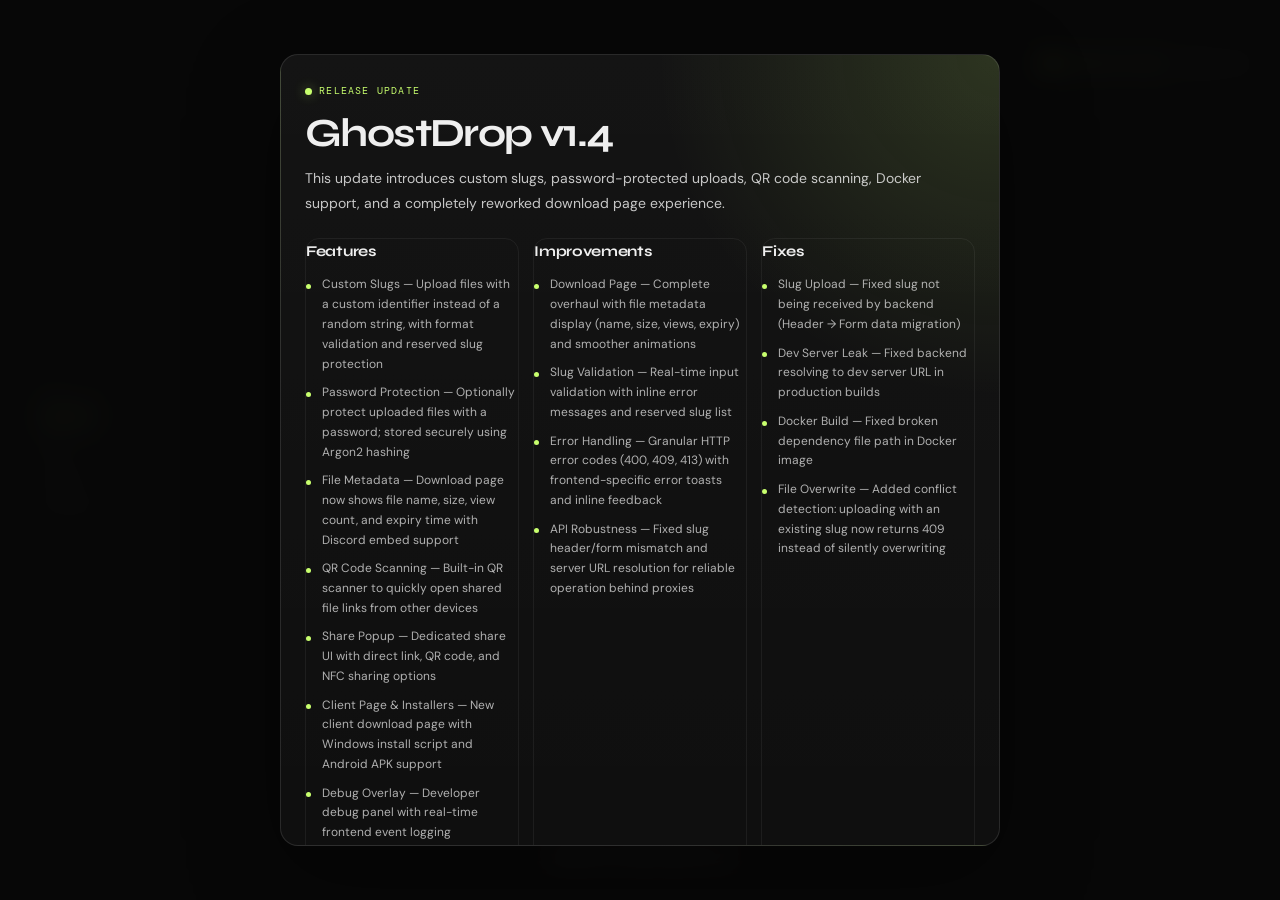
==== public/index.html @ 62d6080c "Refine upload duration controls" ====
<!DOCTYPE html>
<html lang="en">
<head>
<meta charset="UTF-8">
<meta name="viewport" content="width=device-width, initial-scale=1.0">
<title>GhostDrop</title>
<link href="https://fonts.googleapis.com/css2?family=Syne:wght@400;600;700;800&family=DM+Mono:wght@300;400;500&family=DM+Sans:opsz,wght@9..40,300;9..40,400;9..40,500&display=swap" rel="stylesheet">
<link rel="stylesheet" href="https://cdnjs.cloudflare.com/ajax/libs/font-awesome/6.5.2/css/all.min.css">
<link rel="stylesheet" href="styles.css">
<script>
window.GHOSTDROP_DEBUG_UI = window.GHOSTDROP_DEBUG_UI ?? (
  window.location.search.includes('debug=true')
  || window.localStorage?.getItem('ghostdrop:debug-ui') === 'true'
);
</script>
<script src="debug.js"></script>
<style>
body.modal-open {
  overflow: hidden;
}

.release-popup {
  position: fixed;
  inset: 0;
  z-index: 1200;
  display: none;
  align-items: center;
  justify-content: center;
  padding: 1rem;
  background: rgba(8, 8, 8, 0.82);
  backdrop-filter: blur(14px);
}

.release-popup.is-visible {
  display: flex;
}

.release-popup__card {
  width: min(100%, 720px);
  max-height: min(88vh, 900px);
  overflow-y: auto;
  border: 1px solid var(--border2);
  border-radius: 18px;
  background:
    radial-gradient(circle at top right, rgba(200,255,110,0.14), transparent 32%),
    linear-gradient(180deg, rgba(255,255,255,0.04), rgba(255,255,255,0.02)),
    #0a0a0a;
  box-shadow: 0 28px 90px rgba(0, 0, 0, 0.45);
}

.release-popup__content {
  padding: 1.5rem;
}

.release-popup__eyebrow {
  display: inline-flex;
  align-items: center;
  gap: 0.45rem;
  margin-bottom: 0.9rem;
  color: var(--green);
  font-family: var(--mono);
  font-size: 10px;
  letter-spacing: 1.2px;
  text-transform: uppercase;
}

.release-popup__eyebrow::before {
  content: '';
  width: 7px;
  height: 7px;
  border-radius: 999px;
  background: var(--green);
  box-shadow: 0 0 12px rgba(200,255,110,0.45);
}

.release-popup h2 {
  margin-bottom: 0.85rem;
  color: var(--text);
  font-family: var(--display);
  font-size: clamp(1.8rem, 4vw, 2.5rem);
  line-height: 0.95;
  letter-spacing: -0.04em;
}

.release-popup__lead {
  margin-bottom: 1.35rem;
  color: rgba(239,239,239,0.82);
  font-size: 14px;
  line-height: 1.8;
}

.release-popup__grid {
  display: grid;
  gap: 0.9rem;
  grid-template-columns: repeat(3, minmax(0, 1fr));
}

.release-popup__section {
  border: 1px solid var(--border);
  border-radius: 14px;
}

/* Password Popup Modal */
.password-popup {
  position: fixed;
  inset: 0;
  z-index: 1300;
  display: none;
  align-items: center;
  justify-content: center;
  padding: 1rem;
  background: rgba(8, 8, 8, 0.85);
  backdrop-filter: blur(14px);
}

.password-popup.is-visible {
  display: flex;
}

.password-popup__card {
  width: min(100%, 420px);
  border: 1px solid var(--border2);
  border-radius: 18px;
  background:
    radial-gradient(circle at top right, rgba(200,255,110,0.14), transparent 32%),
    linear-gradient(180deg, rgba(255,255,255,0.04), rgba(255,255,255,0.02)),
    #0a0a0a;
  box-shadow: 0 28px 90px rgba(0, 0, 0, 0.45);
  padding: 2rem;
}

.password-popup__title {
  margin-bottom: 1.2rem;
  color: var(--text);
  font-family: var(--display);
  font-size: 1.5rem;
  line-height: 1.2;
  letter-spacing: -0.02em;
}

.password-popup__description {
  margin-bottom: 1.5rem;
  color: rgba(239,239,239,0.72);
  font-size: 14px;
  line-height: 1.6;
}

.password-popup__input {
  width: 100%;
  padding: 0.75rem 1rem;
  margin-bottom: 1.2rem;
  border: 1px solid var(--border);
  border-radius: 8px;
  background: rgba(255,255,255,0.06);
  color: var(--text);
  font-size: 14px;
  font-family: inherit;
  transition: all 0.2s ease;
}

.password-popup__input:focus {
  outline: none;
  border-color: var(--green);
  background: rgba(255,255,255,0.08);
  box-shadow: 0 0 16px rgba(200,255,110,0.1);
}

.password-popup__actions {
  display: flex;
  gap: 0.75rem;
  justify-content: flex-end;
}

.password-popup__btn {
  padding: 0.6rem 1.2rem;
  border: 1px solid var(--border);
  border-radius: 8px;
  background: rgba(200,255,110,0.1);
  color: var(--text);
  font-size: 14px;
  font-weight: 500;
  cursor: pointer;
  transition: all 0.2s ease;
}

.password-popup__btn:hover {
  background: rgba(200,255,110,0.15);
  border-color: var(--green);
}

.password-popup__btn.primary {
  background: var(--green);
  color: #0a0a0a;
  border-color: var(--green);
}

.password-popup__btn.primary:hover {
  background: rgba(200,255,110,0.9);
}

.release-popup__section h3 {
  margin-bottom: 0.75rem;
  color: var(--text);
  font-family: var(--display);
  font-size: 15px;
  letter-spacing: -0.02em;
}

.release-popup__section ul {
  margin: 0;
  padding: 0;
  list-style: none;
}

.release-popup__section li {
  position: relative;
  padding-left: 1rem;
  color: rgba(239,239,239,0.72);
  font-size: 12px;
  line-height: 1.65;
}

.release-popup__section li + li {
  margin-top: 0.55rem;
}

.release-popup__section li::before {
  content: '';
  position: absolute;
  left: 0;
  top: 0.55rem;
  width: 5px;
  height: 5px;
  border-radius: 999px;
  background: var(--green);
}

.release-popup__footer {
  display: flex;
  align-items: center;
  justify-content: space-between;
  gap: 1rem;
  margin-top: 1.25rem;
  padding-top: 1rem;
  border-top: 1px solid var(--border);
}

.release-popup__note {
  color: var(--muted);
  font-family: var(--mono);
  font-size: 11px;
  line-height: 1.6;
}

.release-popup__button {
  border: none;
  border-radius: 999px;
  padding: 0.9rem 1.3rem;
  background: var(--green);
  color: #080808;
  font-family: var(--display);
  font-size: 13px;
  font-weight: 700;
  cursor: pointer;
  white-space: nowrap;
}

.release-popup__button:hover {
  opacity: 0.9;
}

@media (max-width: 760px) {
  .release-popup {
    padding: 0.85rem;
    align-items: flex-end;
  }

  .release-popup__content {
    padding: 1.1rem;
  }

  .release-popup__grid {
    grid-template-columns: 1fr;
  }

  .release-popup__footer {
    flex-direction: column;
    align-items: stretch;
  }

  .release-popup__button {
    width: 100%;
  }
}
</style>
</head>
<body>

<div class="release-popup" id="releasePopup" role="dialog" aria-modal="true" aria-labelledby="releasePopupTitle" aria-describedby="releasePopupDescription">
  <div class="release-popup__card">
    <div class="release-popup__content">
      <span class="release-popup__eyebrow">Release update</span>
      <h2 id="releasePopupTitle">GhostDrop v1.4</h2>
      <p class="release-popup__lead" id="releasePopupDescription">This update introduces custom slugs, password-protected uploads, QR code scanning, Docker support, and a completely reworked download page experience.</p>

      <div class="release-popup__grid">
        <section class="release-popup__section" aria-labelledby="releaseFeatures">
          <h3 id="releaseFeatures">Features</h3>
          <ul>
            <li>Custom Slugs — Upload files with a custom identifier instead of a random string, with format validation and reserved slug protection</li>
            <li>Password Protection — Optionally protect uploaded files with a password; stored securely using Argon2 hashing</li>
            <li>File Metadata — Download page now shows file name, size, view count, and expiry time with Discord embed support</li>
            <li>QR Code Scanning — Built-in QR scanner to quickly open shared file links from other devices</li>
            <li>Share Popup — Dedicated share UI with direct link, QR code, and NFC sharing options</li>
            <li>Client Page & Installers — New client download page with Windows install script and Android APK support</li>
            <li>Debug Overlay — Developer debug panel with real-time frontend event logging</li>
            <li>Docker Support — Official Dockerfile for easy self-hosted deployment</li>
          </ul>
        </section>

        <section class="release-popup__section" aria-labelledby="releaseImprovements">
          <h3 id="releaseImprovements">Improvements</h3>
          <ul>
            <li>Download Page — Complete overhaul with file metadata display (name, size, views, expiry) and smoother animations</li>
            <li>Slug Validation — Real-time input validation with inline error messages and reserved slug list</li>
            <li>Error Handling — Granular HTTP error codes (400, 409, 413) with frontend-specific error toasts and inline feedback</li>
            <li>API Robustness — Fixed slug header/form mismatch and server URL resolution for reliable operation behind proxies</li>
          </ul>
        </section>

        <section class="release-popup__section" aria-labelledby="releaseFixes">
          <h3 id="releaseFixes">Fixes</h3>
          <ul>
            <li>Slug Upload — Fixed slug not being received by backend (Header → Form data migration)</li>
            <li>Dev Server Leak — Fixed backend resolving to dev server URL in production builds</li>
            <li>Docker Build — Fixed broken dependency file path in Docker image</li>
            <li>File Overwrite — Added conflict detection: uploading with an existing slug now returns 409 instead of silently overwriting</li>
          </ul>
        </section>
      </div>

      <div class="release-popup__footer">
        <p class="release-popup__note">Note: all mobile apps would be automatically updated</p>
        <button type="button" class="release-popup__button" id="releasePopupDismiss">Okay</button>
      </div>
    </div>
  </div>
</div>

<!-- Password Popup Modal -->
<div class="password-popup" id="passwordPopup" role="dialog" aria-modal="true" aria-labelledby="passwordPopupTitle">
  <div class="password-popup__card">
    <h2 class="password-popup__title" id="passwordPopupTitle">File Password</h2>
    <p class="password-popup__description">This file is password protected. Enter the password to download.</p>
    <input type="password" id="passwordPopupInput" class="password-popup__input" placeholder="enter password">
    <div class="password-popup__actions">
      <button type="button" class="password-popup__btn" id="passwordPopupSkip">Skip</button>
      <button type="button" class="password-popup__btn primary" id="passwordPopupSubmit">Submit</button>
    </div>
  </div>
</div>

<div class="top-links">
  <a class="top-link mobile-link" href="https://github.com/SaaranshDx/GhostDrop/releases/download/Release/app-release.apk" download>
    <i class="fa-brands fa-android" aria-hidden="true"></i>
    download mobile
  </a>
  <a class="top-link gh-link" href="https://github.com/SaaranshDx/GhostDrop.git" target="_blank" rel="noopener">
    <svg viewBox="0 0 24 24" fill="currentColor" aria-hidden="true"><path d="M12 2C6.477 2 2 6.484 2 12.017c0 4.425 2.865 8.18 6.839 9.504.5.092.682-.217.682-.483 0-.237-.008-.868-.013-1.703-2.782.605-3.369-1.343-3.369-1.343-.454-1.158-1.11-1.466-1.11-1.466-.908-.62.069-.608.069-.608 1.003.07 1.531 1.032 1.531 1.032.892 1.53 2.341 1.088 2.91.832.092-.647.35-1.088.636-1.338-2.22-.253-4.555-1.113-4.555-4.951 0-1.093.39-1.988 1.029-2.688-.103-.253-.446-1.272.098-2.65 0 0 .84-.27 2.75 1.026A9.564 9.564 0 0112 6.844c.85.004 1.705.115 2.504.337 1.909-1.296 2.747-1.027 2.747-1.027.546 1.379.202 2.398.1 2.651.64.7 1.028 1.595 1.028 2.688 0 3.848-2.339 4.695-4.566 4.943.359.309.678.92.678 1.855 0 1.338-.012 2.419-.012 2.747 0 .268.18.58.688.482A10.019 10.019 0 0022 12.017C22 6.484 17.522 2 12 2z"/></svg>
    github
  </a>
</div>

<nav class="sidebar">
  <button type="button" class="sidebar-drag-handle" id="sidebarDragHandle" aria-label="Drag navigation">::</button>
  <span class="sidebar-indicator" id="sidebarIndicator" aria-hidden="true"></span>
  <a onclick="showPage('main')" class="active" id="snav-main">upload</a>
 <!-- <a onclick="showPage('scan')" id="snav-scan">scan</a> -->
  <a onclick="showPage('api')" id="snav-api">api</a>
  <a onclick="showPage('tos')" id="snav-tos">terms</a>
  <a onclick="showPage('privacy')" id="snav-privacy">privacy</a>
</nav>

<!-- MAIN -->
<div class="page active" id="page-main">
  <div class="main-wrap">
    <div class="main-inner">
      <div class="wordmark">Ghost<em>Drop</em></div>
      <div class="drop-zone" id="dropZone">
        <input type="file" id="fileInput" onchange="onFileSelect()">
        <span class="drop-arrow">
          <svg width="28" height="28" viewBox="0 0 28 28" fill="none">
            <path d="M14 4v14M8 12l6 6 6-6" stroke="#3a3a3a" stroke-width="1.5" stroke-linecap="round" stroke-linejoin="round"/>
            <path d="M5 22h18" stroke="#3a3a3a" stroke-width="1.5" stroke-linecap="round"/>
          </svg>
        </span>
        <p class="drop-label">drop a file or click to browse</p>
        <p class="drop-sub" id="dropExpiryHint">max 100MB  &middot; expires in 6 hours</p>
      </div>
      <div class="file-pill" id="filePill"></div>
      <div class="upload-slug">
        <label class="upload-slug-label" for="uploadSlugInput">Custom slug (optional) </label>
        <input type="text" id="uploadSlugInput" placeholder="custom identifier for this file">
        <span class="slug-error" id="slugError"></span>
      </div>
      <div class="upload-static">
        <label class="upload-static-toggle" for="uploadStaticInput">
          <input type="checkbox" id="uploadStaticInput">
          <span class="upload-static-switch" aria-hidden="true"></span>
        </label>
        <label class="upload-static-label" for="uploadStaticInput">static link</label>
        <div class="upload-duration">
          <div class="upload-duration-controls">
            <input type="range" id="uploadDurationInput" min="1" max="12" value="6">
            <select id="uploadDurationUnit" aria-label="Expiry unit">
              <option value="hours">hours</option>
              <option value="days">days</option>
              <option value="weeks">weeks</option>
            </select>
          </div>
          <div class="upload-duration-limit" id="uploadDurationLimit">up to 12 hours</div>
        </div>
      </div>
      <button type="button" class="upload-btn" id="uploadBtn" disabled>upload</button>
      <div class="utility-actions">
        <button type="button" class="utility-btn" id="nfcReceiveBtn" hidden>receive via nfc</button>
      </div>

      <div class="result" id="resultCard">
        <div class="result-top">uploaded</div>
        <div class="result-rows">
          <div>
            <div class="r-label">link</div>
            <div class="r-val"><a id="res-url" class="r-link" style="font-size:11px;" target="_blank" rel="noopener"></a><button type="button" class="copy-btn" data-copy-link="true">copy</button><button type="button" class="copy-btn" id="shareBtn" disabled>share</button><button type="button" class="copy-btn" id="nfcShareBtn" hidden disabled>nfc</button><button type="button" class="copy-btn" id="passwordBtn" disabled>password</button></div>
          </div>
          <div id="staticRow" style="display:none;">
            <div class="r-label">static link</div>
            <div class="r-val"><a id="static-url" class="r-link" style="font-size:11px;" target="_blank" rel="noopener"></a><button type="button" class="copy-btn" id="staticCopyBtn">copy</button></div>
          </div>
          <div>
            <div class="r-label">expires</div>
            <div class="expiry-track"><div class="expiry-fill" id="expiryFill"></div></div>
            <div class="expiry-time" id="expiryTime">6h 0m</div>
          </div>
        </div>
      </div>
    </div>
  </div>
</div>

<!-- API -->
<div class="page" id="page-api">
  <div class="api-wrap" id="api-wrap" >
    <span class="page-eyebrow">developer</span>
    <h2>API Reference</h2>
    <span class="api-base">Base URL: <code>https://link.ghostdrop.qzz.io</code> &nbsp;·&nbsp; No auth &nbsp;·&nbsp; CORS open</span>

    <div class="ep">
      <div class="ep-head" onclick="toggleEp(this)">
        <span class="method get">GET</span>
        <span class="ep-path">/health/</span>
        <span class="ep-hint">health check</span>
        <span class="chev">▶</span>
      </div>
      <div class="ep-body">
        <p>Returns the server information about the server such as the amount of files present the uptime the ram and cpu usage</p>
        <div class="code-blk">
          <button class="ccopy" onclick="cc(this)">copy</button><span class="cm">// 200 OK</span>
{ <span class="k">"files_stored"</span>: <span class="n">1</span>, <span class="k">"cpu_usage"</span>: <span class="s">"6.9%"</span>, <span class="k">"memory_usage"</span>: <span class="s">"63.9%"</span>, <span class="k">"uptime"</span>: <span class="s">"31.02 seconds"</span> }
        </div>
      </div>
    </div>

    <div class="ep">
      <div class="ep-head" onclick="toggleEp(this)">
        <span class="method post">POST</span>
        <span class="ep-path">/upload/</span>
        <span class="ep-hint">upload a file</span>
        <span class="chev">▶</span>
      </div>
      <div class="ep-body">
        <p>Accepts <code>multipart/form-data</code> with a single <code>file</code> field. Returns a short file ID (either a 6-character random string or your custom slug) and expiry metadata.</p>
        <p><strong>Warning:</strong> API file uploads are limited to <strong>~4.5 MB</strong>. Larger files will be rejected.</p>
        <table class="ptbl">
          <thead><tr><th>field</th><th>type</th><th>required</th><th>description</th></tr></thead>
          <tbody>
            <tr><td>file</td><td>file</td><td style="color:var(--green)">yes</td><td>the file to upload</td></tr>
            <tr><td>slug</td><td>form</td><td>no</td><td>custom identifier (2+ chars, only letters/numbers/hyphens/underscores). Must not be a reserved slug (see below).</td></tr>
            <tr><td>password</td><td>form</td><td>no</td><td>optional file password for protected downloads</td></tr>
            <tr><td>duration</td><td>form</td><td>no</td><td>retention length from 1 to 12 hours, 1 to 6 days, or 1 to 3 weeks (defaults to 6 hours)</td></tr>
            <tr><td>duration_unit</td><td>form</td><td>no</td><td><code>hours</code>, <code>days</code>, or <code>weeks</code></td></tr>
          </tbody>
        </table>
        <p><strong>Reserved slugs</strong> — these cannot be used: <code>upload</code>, <code>download</code>, <code>delete</code>, <code>health</code>, <code>files</code>, <code>metadata</code>, <code>api</code>, <code>admin</code>, <code>static</code>, <code>assets</code>, <code>public</code>, <code>docs</code>, <code>openapi</code>, <code>redoc</code>, <code>www</code>, <code>root</code>, <code>system</code>, <code>config</code>, <code>help</code>, <code>status</code></p>
        <div class="code-blk"><button class="ccopy" onclick="cc(this)">copy</button>curl -X POST <span class="s">"https://link.ghostdrop.qzz.io/upload/"</span> \
  -F <span class="s">"file=@example.txt"</span> \
  -F <span class="s">"slug=my-file"</span> \
  -F <span class="s">"password=my-secret"</span> \
  -F <span class="s">"duration=3"</span> \
  -F <span class="s">"duration_unit=days"</span></div>
        <div class="code-blk"><button class="ccopy" onclick="cc(this)">copy</button><span class="cm">// 200 OK</span>
{
  <span class="k">"id"</span>: <span class="s">"my-file"</span>,
  <span class="k">"original_name"</span>: <span class="s">"example.txt"</span>,
  <span class="k">"expires_in_hours"</span>: 72,
  <span class="k">"duration"</span>: 3,
  <span class="k">"duration_unit"</span>: <span class="s">"days"</span>
}</div>
        <div class="code-blk"><span class="spill s400">400</span> { <span class="k">"detail"</span>: <span class="s">"Slug can only contain letters, numbers, hyphens and underscores"</span> }
<span class="spill s400">400</span> { <span class="k">"detail"</span>: <span class="s">"That slug is reserved and cannot be used"</span> }
<span class="spill s400">400</span> { <span class="k">"detail"</span>: <span class="s">"Slug must be at least 2 characters long"</span> }
<span class="spill s409">409</span> { <span class="k">"detail"</span>: <span class="s">"Slug already in use"</span> }
<span class="spill s413">413</span> { <span class="k">"detail"</span>: <span class="s">"File too large"</span> }</div>
      </div>
    </div>

    <div class="ep">
      <div class="ep-head" onclick="toggleEp(this)">
        <span class="method get">GET</span>
        <span class="ep-path">/files/{file_id}</span>
        <span class="ep-hint">download a file</span>
        <span class="chev">▶</span>
      </div>
      <div class="ep-body">
        <p>Downloads a file by ID (either a custom slug or a short random string). Serves the original filename. If the file is password protected, send the password header or the API returns 401. If expired, deletes and returns 410.</p>
        <table class="ptbl">
          <thead><tr><th>param</th><th>in</th><th>description</th></tr></thead>
          <tbody>
            <tr><td>file_id</td><td>path</td><td>the ID or slug returned from POST /upload/</td></tr>
            <tr><td>password</td><td>header</td><td>required only for protected files</td></tr>
          </tbody>
        </table>
        <div class="code-blk"><button class="ccopy" onclick="cc(this)">copy</button>curl -O -J <span class="s">"https://link.ghostdrop.qzz.io/files/{file_id}"</span> \
  -H <span class="s">"password: my-secret"</span></div>
        <div class="code-blk"><span class="spill s200">200</span> binary file stream
<span class="spill s401">401</span> { <span class="k">"error"</span>: <span class="s">"Unauthorized"</span> }
<span class="spill s404">404</span> { <span class="k">"error"</span>: <span class="s">"File not found"</span> }
<span class="spill s410">410</span> { <span class="k">"error"</span>: <span class="s">"this file is gone"</span> }
<span class="spill s500">500</span> { <span class="k">"error"</span>: <span class="s">"Internal server error"</span> }</div>
      </div>
    </div>

    <div class="ep">
      <div class="ep-head" onclick="toggleEp(this)">
        <span class="method get">GET</span>
        <span class="ep-path">/metadata/{file_id}</span>
        <span class="ep-hint">fetch file metadata</span>
        <span class="chev">▶</span>
      </div>
      <div class="ep-body">
        <p>Fetches metadata for an uploaded file by ID (slug or random string). Returns the original filename, expiry timestamp, current view count, and whether a password is required.</p>
        <table class="ptbl">
          <thead><tr><th>param</th><th>in</th><th>description</th></tr></thead>
          <tbody><tr><td>file_id</td><td>path</td><td>the ID or slug from POST /upload/</td></tr></tbody>
        </table>
        <div class="code-blk"><button class="ccopy" onclick="cc(this)">copy</button>curl <span class="s">"https://link.ghostdrop.qzz.io/metadata/{file_id}"</span></div>
        <div class="code-blk"><button class="ccopy" onclick="cc(this)">copy</button><span class="cm">// 200 OK</span>
{
  <span class="k">"original_name"</span>: <span class="s">"example.txt"</span>,
  <span class="k">"expires_at"</span>: <span class="s">"2026-04-20T18:30:00+00:00"</span>,
  <span class="k">"views"</span>: <span class="n">3</span>,
  <span class="k">"has_password"</span>: <span class="n">true</span>
}</div>
        <div class="code-blk"><span class="spill s404">404</span> { <span class="k">"detail"</span>: <span class="s">"File not found"</span> }
<span class="spill s410">410</span> { <span class="k">"error"</span>: <span class="s">"this file is gone"</span> }</div>
      </div>
    </div>

    <div class="ep">
      <div class="ep-head" onclick="toggleEp(this)">
        <span class="method delete">DELETE</span>
        <span class="ep-path">/delete/{file_id}</span>
        <span class="ep-hint">delete a file</span>
        <span class="chev">▶</span>
      </div>
      <div class="ep-body">
        <p><strong>Self-hosted only.</strong> This endpoint is not available on the public GhostDrop instance. It only works on your own deployment.</p>
        <p>Deletes an uploaded file and its metadata by ID. If the file is password protected, the correct password must be sent as a header.</p>
        <table class="ptbl">
          <thead><tr><th>param</th><th>in</th><th>description</th></tr></thead>
          <tbody>
            <tr><td>file_id</td><td>path</td><td>the ID or slug from POST /upload/</td></tr>
            <tr><td>password</td><td>header</td><td>required only for protected files</td></tr>
          </tbody>
        </table>
        <div class="code-blk"><button class="ccopy" onclick="cc(this)">copy</button>curl -X DELETE <span class="s">"https://your-instance/delete/{file_id}"</span> \
  -H <span class="s">"password: my-secret"</span></div>
        <div class="code-blk"><span class="spill s200">200</span> { <span class="k">"message"</span>: <span class="s">"File deleted"</span> }
<span class="spill s401">401</span> { <span class="k">"detail"</span>: <span class="s">"Unauthorized"</span> }
<span class="spill s404">404</span> { <span class="k">"detail"</span>: <span class="s">"File not found"</span> }
<span class="spill s410">410</span> { <span class="k">"detail"</span>: <span class="s">"this file is gone"</span> }</div>
      </div>
    </div>
  </div>
</div>

<!-- SCAN -->
<div class="page" id="page-scan">
  <div class="scan-wrap">
    <span class="page-eyebrow">camera</span>
    <h2>Scan a GhostDrop QR</h2>
    <p class="scan-lead">Point your camera at a GhostDrop QR code. Only links from <code>link.ghostdrop.qzz.io</code> will open. Anything else is treated as invalid.</p>

    <div class="scan-shell">
      <div class="scan-preview">
        <video id="scanVideo" class="scan-video" playsinline muted></video>
        <div class="scan-frame" aria-hidden="true"></div>
      </div>

      <div class="scan-status" id="scanStatus">Allow camera access or tap start camera to begin scanning.</div>

      <div class="scan-actions">
        <button type="button" class="upload-btn" id="scanStartBtn">start camera</button>
        <button type="button" class="utility-btn" id="scanStopBtn" disabled>stop camera</button>
      </div>
    </div>

    <div class="scan-grid">
    </div>
  </div>
</div>

<!-- CHANGELOG -->
<div class="page" id="page-changelog">
  <div class="changelog-wrap">
    <span class="page-eyebrow">release notes</span>
    <div class="changelog-header">
      <div>
        <h2>Changelog</h2>
        <p class="changelog-subtitle">All notable changes after <code>v1.2</code> are listed here in reverse chronological order.</p>
      </div>
      <span class="changelog-updated">Updated May 22, 2026</span>
    </div>

    <div class="changelog-list">
      <section class="changelog-entry">
        <div class="changelog-entry-head">
          <div>
            <h3>v1.4 — Custom Slugs &amp; Password Protection</h3>
            <p>Custom upload identifiers, password-protected files, Docker support, and a rebuilt download page.</p>
          </div>
          <span class="changelog-stamp"><code>1c7de9e</code> … <code>HEAD</code></span>
        </div>

        <div class="changelog-group">
          <h4>Added</h4>
          <ul>
            <li>Custom slug support — upload with a user-chosen identifier; validated server-side with reserved slug protection.</li>
            <li>Password-protected uploads — optional file passwords hashed with Argon2; prompted on download.</li>
            <li>File metadata on the download page — displays original name, size, view count, and remaining expiry time.</li>
            <li>Discord embed support — shared file links show rich previews with file name, size, and expiry.</li>
\            <li>Share popup UI — dedicated modal with direct link, QR code, and NFC share actions.</li>
            <li>Client download page with Windows installer script (<code>install.ps1</code>) and Android APK support.</li>
            <li>Debug overlay (<code>GHOSTDROP_DEBUG_UI</code>) — developer panel with real-time frontend event logging.</li>
            <li>Dockerfile for self-hosted deployment.</li>
          </ul>
        </div>

        <div class="changelog-group">
          <h4>Changed</h4>
          <ul>
            <li>Download page overhaul — complete redesign showing file metadata (name, size, views, expiry) with smoother animations.</li>
            <li>Slug input now validates in real time with inline error messages.</li>
            <li>Upload error handling uses distinct HTTP status codes (400, 409, 413) with frontend-specific toasts and inline feedback.</li>
            <li>Metadata structure updated with views counter and size bytes for embed descriptions.</li>
            <li>Backend server URL resolution fixed to avoid leaking the dev server in production.</li>
          </ul>
        </div>

        <div class="changelog-group">
          <h4>Fixed</h4>
          <ul>
            <li>Slug parameter mismatch — backend was reading from headers while frontend sent it as form data; corrected to <code>Form()</code>.</li>
            <li>File overwrite with duplicate slugs — uploading an existing slug now returns HTTP 409 instead of silently replacing the file.</li>
            <li>Broken Docker build due to incorrect dependency file path.</li>
            <li>Various slug validation edge cases — format, length, and reserved word checks.</li>
          </ul>
        </div>
      </section>

      <section class="changelog-entry">
        <div class="changelog-entry-head">
          <div>
            <h3>2026-05-01</h3>
            <p>Desktop navigation ergonomics update.</p>
          </div>
          <span class="changelog-stamp"><code>5657138</code></span>
        </div>

        <div class="changelog-group">
          <h4>Added</h4>
          <ul>
            <li>Added a draggable desktop nav handle with direction-aware motion and release settling.</li>
            <li>Added an active-state indicator for sidebar navigation.</li>
          </ul>
        </div>
      </section>

      <section class="changelog-entry">
        <div class="changelog-entry-head">
          <div>
            <h3>2026-04-30</h3>
            <p>Sharing improvements and mobile download fix.</p>
          </div>
          <span class="changelog-stamp"><code>90ff0f1</code> <code>3a056e2</code></span>
        </div>

        <div class="changelog-group">
          <h4>Changed</h4>
          <ul>
            <li>Expanded share actions for supported mobile and native environments, with better share button visibility rules.</li>
          </ul>
        </div>

        <div class="changelog-group">
          <h4>Fixed</h4>
          <ul>
            <li>Fixed the mobile download link visibility issue.</li>
          </ul>
        </div>
      </section>

      <section class="changelog-entry">
        <div class="changelog-entry-head">
          <div>
            <h3>2026-04-29</h3>
            <p>Upload flow hardening and search indexing setup.</p>
          </div>
          <span class="changelog-stamp"><code>b7b8d80</code> <code>0b06897</code></span>
        </div>

        <div class="changelog-group">
          <h4>Added</h4>
          <ul>
            <li>Added Google Analytics to the public landing page.</li>
            <li>Added <code>sitemap.xml</code> and <code>robots.txt</code> support for search indexing and crawler control.</li>
          </ul>
        </div>

        <div class="changelog-group">
          <h4>Changed</h4>
          <ul>
            <li>Improved upload validation around file-size limits and cleaned up the upload result flow.</li>
            <li>Added share functionality for the upload result flow.</li>
          </ul>
        </div>
      </section>
    </div>
  </div>
</div>

<!-- TERMS -->
<div class="page" id="page-tos">
  <div class="prose-content">
    <span class="page-eyebrow">legal</span>
    <h2>Terms of Service</h2>
    <p class="prose-lead">These Terms apply to GhostDrop, the GhostDrop website and API, the GhostClient Windows uploader, GhostBot for Discord, and related share pages or integrations. By using any of them, you agree to these Terms.</p>
    <h3>1. Acceptance and scope</h3>
    <p>If you do not agree to these Terms, do not access or use GhostDrop or its related tools. If you use GhostBot on behalf of a Discord server, team, or organization, you represent that you are authorized to do so.</p>
    <h3>2. What the tools do</h3>
    <p>GhostDrop is a lightweight file-sharing service that accepts uploads, assigns file IDs or custom slugs, and makes files available for a limited time. In the default configuration, files are intended to expire automatically after about <strong>6 hours</strong>. GhostClient can upload local files from Windows and copy share links to your clipboard. GhostBot can upload Discord attachments to GhostDrop, fetch GhostDrop metadata, and send GhostDrop files back into Discord.</p>
    <h3>3. Third-party platforms and dependencies</h3>
    <p>Your use of these tools may also be subject to the terms, privacy notices, and technical controls of third-party services and platforms, including Discord, GitHub, hosting providers, analytics providers, QR code providers, and your operating system. Running GhostClient may download an executable and register a Windows context-menu entry. Using GhostBot requires a Discord bot integration and remains subject to Discord's platform rules.</p>
    <h3>4. Your content and responsibilities</h3>
    <p>You retain responsibility for any file, text, password, slug, or other material you submit. You represent that you have the necessary rights and permissions to upload, transfer, or share that content, including where it contains personal data, confidential information, or third-party intellectual property.</p>
    <h3>5. Acceptable use</h3>
    <p>You may not use GhostDrop, GhostClient, or GhostBot to upload, distribute, request, automate, or facilitate:</p>
    <ul>
      <li>Content that is illegal under applicable law</li>
      <li>Malware, viruses, or any malicious code</li>
      <li>Content that infringes intellectual property rights</li>
      <li>Child sexual abuse material or exploitative content involving minors</li>
      <li>Content intended to harass, threaten, or harm any person</li>
      <li>Personal data of others without their consent</li>
      <li>Use that violates Discord rules, hosting-provider rules, or other platform restrictions that apply to the integration you are using</li>
      <li>Attempts to bypass security, rate limits, access restrictions, or file-expiry controls</li>
    </ul>
    <h3>6. Links, passwords, and sensitive data</h3>
    <p>GhostDrop links function like bearer links: anyone with the link may be able to reach the file. Password protection, where supported, adds another layer but is not a guarantee of secrecy. Do not treat GhostDrop as a backup service, long-term archive, or a suitable place for extremely sensitive data without your own safeguards.</p>
    <h3>7. Availability and changes</h3>
    <p>We may change, rate-limit, suspend, or discontinue any part of GhostDrop, GhostClient, GhostBot, or related endpoints at any time. Files may expire earlier than expected, integrations may fail, and features may differ across clients or deployments.</p>
    <h3>8. Enforcement and removal</h3>
    <p>We may delete content, disable links, block access, revoke integrations, or investigate misuse at any time to address abuse, legal requests, security incidents, platform-policy concerns, or operational needs.</p>
    <h3>9. Disclaimer of warranties</h3>
    <p>GhostDrop and related tools are provided <strong>"as is"</strong> and <strong>"as available"</strong> without warranties of any kind, express or implied, including any warranty of availability, fitness for a particular purpose, confidentiality, or non-infringement.</p>
    <h3>10. Limitation of liability</h3>
    <p>To the maximum extent permitted by law, GhostDrop and its operators will not be liable for any indirect, incidental, special, consequential, or punitive damages, or for any loss of data, profits, business, goodwill, or access arising from or related to use of the service or tools.</p>
    <h3>11. Changes and contact</h3>
    <p>We may update these Terms from time to time. The version posted here is the current version. Questions about these Terms can be directed to the project repository or project contact channels listed there.</p>
    <span class="prose-date">Last updated: May 24, 2026 &middot; GhostDrop Terms of Service</span>
  </div>
</div>

<!-- PRIVACY -->
<div class="page" id="page-privacy">
  <div class="prose-content">
    <span class="page-eyebrow">legal</span>
    <h2>Privacy Policy</h2>
    <p class="prose-lead">GhostDrop is designed to collect as little as practical, but GhostDrop and its related tools still process files, metadata, technical logs, and some third-party platform data to operate uploads, downloads, sharing, and integrations.</p>
    <h3>Scope</h3>
    <p>This Privacy Policy covers the GhostDrop website and API, the GhostClient Windows uploader, GhostBot for Discord, and related share pages or integrations that link to this policy.</p>
    <h3>What GhostDrop stores temporarily</h3>
    <p>When you upload a file, GhostDrop stores the file contents under a short file ID or custom slug together with metadata such as the original filename, file size, expiry timestamp, view count, and whether password protection is enabled. In the default configuration, uploaded files and their metadata are intended to be <strong>automatically deleted after about 6 hours</strong>, or sooner if removed.</p>
    <h3>Passwords and protected files</h3>
    <p>When password protection is accepted by the GhostDrop API, the service stores a derived Argon2 password hash so later download requests can be verified. The plaintext password is not intended to be retained by the core service after upload, although it may still pass through the client, bot, browser, operating system, or network stack that you use.</p>
    <h3>Website usage, cookies, and device permissions</h3>
    <p>The public website may set a small functional cookie, such as to remember dismissed release notes. The landing page also currently loads Google Analytics, which may collect standard analytics data such as page views, device or browser information, and related telemetry under Google's policies. If you use camera-based QR scanning, NFC, clipboard, or native share features, your browser or device may request those permissions and process data locally to perform the requested action.</p>
    <h3>GhostClient-specific processing</h3>
    <p>GhostClient reads the file you choose on your Windows device, uploads that file and its filename to GhostDrop, fetches the current API base URL from the GhostDrop GitHub repository, and copies the resulting share link to your clipboard. Its installer downloads an executable to your local app-data directory and writes per-user Windows registry entries to add a context-menu action.</p>
    <h3>GhostBot-specific processing</h3>
    <p>GhostBot processes slash-command inputs, Discord attachment metadata, Discord-hosted file URLs, and the files or metadata needed to complete commands such as <strong>/drop</strong>, <strong>/peek</strong>, <strong>/health</strong>, and <strong>/get</strong>. When you use <strong>/drop</strong>, the bot fetches the attachment from Discord and uploads it to GhostDrop. When you use <strong>/get</strong>, the bot downloads a GhostDrop file and re-sends it into Discord. Some responses are marked ephemeral in Discord, but Discord still processes the interaction under its own policies.</p>
    <h3>Third-party services</h3>
    <p>Depending on how you use GhostDrop, information may also be processed by third parties such as Discord, GitHub, Google Analytics, QR-code providers, your hosting provider, CDN, reverse proxy, or operating system. For example, the share popup can request a QR image from <strong>api.qrserver.com</strong>, which receives the file link embedded in that QR request.</p>
    <h3>What we generally do not require</h3>
    <ul>
      <li>No names, email addresses, or personal identifiers</li>
      <li>No user accounts or long-term profile data</li>
      <li>No plaintext file passwords retained by the core GhostDrop service after upload is accepted</li>
      <li>No intentional sale of uploaded file data</li>
    </ul>
    <h3>File access</h3>
    <p>Files may be reachable by anyone who has the valid file link or ID. If a file is password protected, the password is intended to be required before download. Treat file links, IDs, slugs, and passwords as sensitive secrets, and assume that anything you deliberately send through Discord or other third-party services is also subject to those services' processing.</p>
    <h3>Server logs</h3>
    <p>The service may generate standard HTTP and application logs during normal operation, which can include IP addresses, request paths, response status codes, timestamps, user-agent details, and operational error data. Log retention depends on deployment, hosting, reverse-proxy, and infrastructure settings.</p>
    <h3>Retention</h3>
    <p>GhostDrop file retention is intended to be temporary, but logs, analytics records, Discord-side data, GitHub-side requests, and other third-party records may persist longer according to the policies and infrastructure of those services.</p>
    <h3>Security</h3>
    <p>Password hashes are designed to reduce exposure of stored passwords, but files are not encrypted at rest in the default GhostDrop configuration. Transport security, access control, hosting isolation, and log retention depend on your deployment and third-party infrastructure. Do not rely on GhostDrop or its related tools as your only safeguard for highly sensitive information.</p>
    <h3>Children's privacy</h3>
    <p>GhostDrop, GhostClient, and GhostBot are not directed to children under 13, and we do not knowingly design these tools to solicit data from children.</p>
    <h3>Changes</h3>
    <p>We may update this policy at any time. The current version is always available here.</p>
    <h3>Contact</h3>
    <p>Questions about this policy can be directed to the project repository.</p>
    <span class="prose-date">Last updated: May 24, 2026 &middot; GhostDrop Privacy Policy</span>
  </div>
</div>

<div class="toast" id="toast" role="status" aria-live="polite"></div>
<div class="nfctoast" id="nfctoast" role="status" aria-live="polite"></div>
<script async src="https://www.googletagmanager.com/gtag/js?id=G-RBQ1FSXXQG"></script>

<script>
window.dataLayer = window.dataLayer || [];
function gtag(){dataLayer.push(arguments);}
gtag('js', new Date());

gtag('config', 'G-RBQ1FSXXQG');
const RELEASE_POPUP_COOKIE = 'ghostdrop_release_v1_4_seen';

function setReleasePopupCookie(name, value, days) {
  const expires = new Date(Date.now() + days * 24 * 60 * 60 * 1000).toUTCString();
  document.cookie = name + '=' + encodeURIComponent(value) + '; expires=' + expires + '; path=/; SameSite=Lax';
}

function getReleasePopupCookie(name) {
  const prefix = name + '=';
  const cookies = document.cookie ? document.cookie.split('; ') : [];

  for (const cookie of cookies) {
    if (cookie.startsWith(prefix)) {
      return decodeURIComponent(cookie.slice(prefix.length));
    }
  }

  return null;
}

function hideReleasePopup(remember = false) {
  const popup = document.getElementById('releasePopup');
  if (!popup) {
    return;
  }

  if (window.GHOSTDROP_DEBUG_UI === true) {
    console.info('[release-popup] hide', { remember });
  }

  popup.classList.remove('is-visible');
  document.body.classList.remove('modal-open');

  if (remember) {
    setReleasePopupCookie(RELEASE_POPUP_COOKIE, 'true', 180);
  }
}

function showReleasePopup() {
  const popup = document.getElementById('releasePopup');
  if (!popup || getReleasePopupCookie(RELEASE_POPUP_COOKIE) === 'true') {
    if (window.GHOSTDROP_DEBUG_UI === true) {
      console.info('[release-popup] skipped', {
        popupPresent: Boolean(popup),
        alreadySeen: getReleasePopupCookie(RELEASE_POPUP_COOKIE) === 'true',
      });
    }
    return;
  }

  if (window.GHOSTDROP_DEBUG_UI === true) {
    console.info('[release-popup] show');
  }

  popup.classList.add('is-visible');
  document.body.classList.add('modal-open');
}

document.getElementById('releasePopupDismiss')?.addEventListener('click', () => {
  hideReleasePopup(true);
});

document.getElementById('releasePopup')?.addEventListener('click', (event) => {
  if (event.target.id === 'releasePopup') {
    hideReleasePopup(true);
  }
});

document.addEventListener('keydown', (event) => {
  if (event.key === 'Escape' && document.getElementById('releasePopup')?.classList.contains('is-visible')) {
    hideReleasePopup(true);
  }
});

showReleasePopup();

function rdscan() {
  if (window.GHOSTDROP_DEBUG_UI === true) {
    console.info('[nav] redirecting to scan page');
  }
  showPage('scan');
}

window.rdscan = rdscan;
window.rdclient = rdscan;

</script>
<script type="module" src="index.js" defer></script>
</body>
</html>
---- public/styles.css ----
* { box-sizing: border-box; margin: 0; padding: 0; -webkit-tap-highlight-color: transparent; }
html { overflow-x: hidden; }
:root {
  --bg: #080808;
  --text: #efefef;
  --muted: #555;
  --muted2: #333;
  --green: #c8ff6e;
  --red: #ff5c5c;
  --border: rgba(255,255,255,0.06);
  --border2: rgba(255,255,255,0.11);
  --mono: 'DM Mono', monospace;
  --sans: 'DM Sans', sans-serif;
  --display: 'Syne', sans-serif;
}
body { background: var(--bg); color: var(--text); font-family: var(--sans); font-size: 14px; line-height: 1.65; min-height: 100vh; overflow-y: scroll; overflow-x: hidden; }

/* DEBUG OVERLAY */
.debug-overlay {
  position: fixed;
  inset: 0;
  z-index: 2000;
  pointer-events: none;
  display: flex;
  flex-direction: column;
  align-items: flex-start;
  gap: 8px;
  padding: 12px;
  overflow: hidden;
}

.debug-overlay__title {
  color: #ffffff;
  font-family: var(--mono);
  font-size: 11px;
  font-weight: 700;
  letter-spacing: 1px;
  text-transform: uppercase;
  text-shadow: 0 0 10px rgba(0,0,0,0.92), 0 0 18px rgba(0,0,0,0.6);
}

.debug-overlay__stream {
  width: min(100%, 560px);
  max-height: calc(100vh - 40px);
  overflow-y: auto;
  margin: 0;
  color: #ffffff;
  font-family: var(--mono);
  font-size: 11px;
  font-weight: 700;
  line-height: 1.45;
  white-space: pre-wrap;
  word-break: break-word;
  text-shadow: 0 0 10px rgba(0,0,0,0.98), 0 0 18px rgba(0,0,0,0.78);
}

/* STATUS BELT */
.status-belt { position: fixed; top: 0; left: 0; width: 100%; z-index: 300; overflow: hidden; border-bottom: 1px solid rgba(200,255,110,0.18); background:
  linear-gradient(90deg, rgba(200,255,110,0.18), rgba(200,255,110,0.08) 30%, rgba(255,255,255,0.03) 100%),
  repeating-linear-gradient(90deg, rgba(200,255,110,0.08) 0 14px, transparent 14px 28px),
  #090909;
}
.status-belt-track { display: flex; width: max-content; min-width: 100%; white-space: nowrap; animation: belt-scroll 20s linear infinite; }
.status-belt-item { flex-shrink: 0; padding: 9px 0; font-family: var(--mono); font-size: 10px; letter-spacing: 0.8px; text-transform: uppercase; color: var(--green); }
.status-belt-item strong { color: var(--text); font-weight: 500; }
@keyframes belt-scroll { from { transform: translateX(0); } to { transform: translateX(-50%); } }

/* GITHUB */
.top-links { position: fixed; top: 54px; right: 28px; z-index: 200; display: flex; align-items: center; gap: 14px; }
.top-link { display: flex; align-items: center; gap: 7px; color: var(--muted); font-family: var(--mono); font-size: 11px; text-decoration: none; transition: color 0.15s; letter-spacing: 0.3px; }
.top-link:hover { color: var(--text); }
.top-link svg, .top-link i { width: 15px; height: 15px; font-size: 15px; display: inline-flex; align-items: center; justify-content: center; }
.mobile-link { color: var(--green); }
.mobile-link:hover { color: var(--text); }

/* SIDEBAR */
.sidebar { position: fixed; left: 28px; top: 50%; transform: translateY(-50%); transform-origin: center bottom; z-index: 200; display: flex; flex-direction: column; gap: 2px; padding: 6px; border-radius: 16px; background: rgba(10,10,10,0.78); backdrop-filter: blur(10px); box-shadow: 0 4px 12px rgba(0,0,0,0.3), 0 12px 34px rgba(0,0,0,0.35), 0 20px 60px rgba(0,0,0,0.25); touch-action: none; user-select: none; }
.sidebar[data-drag-direction="left"].is-drag-moving { animation: sidebar-drag-left 170ms cubic-bezier(0.22, 1, 0.36, 1) infinite alternate; }
.sidebar[data-drag-direction="right"].is-drag-moving { animation: sidebar-drag-right 170ms cubic-bezier(0.22, 1, 0.36, 1) infinite alternate; }
.sidebar[data-drag-direction="left"].is-drag-idle { animation: sidebar-idle-left 180ms cubic-bezier(0.22, 1, 0.36, 1) forwards; }
.sidebar[data-drag-direction="right"].is-drag-idle { animation: sidebar-idle-right 180ms cubic-bezier(0.22, 1, 0.36, 1) forwards; }
.sidebar.is-settling { animation: sidebar-settle 560ms cubic-bezier(0.18, 0.88, 0.32, 1.08); }
.sidebar-drag-handle { align-self: flex-start; margin-bottom: 4px; padding: 2px 8px; border: 1px solid rgba(255,255,255,0.08); border-radius: 999px; background: transparent; color: rgba(200,255,110,0.72); font-family: var(--mono); font-size: 10px; letter-spacing: 1px; line-height: 1; cursor: grab; }
.sidebar-drag-handle:active,
.sidebar.is-dragging .sidebar-drag-handle { cursor: grabbing; color: var(--green); border-color: rgba(200,255,110,0.2); }
.sidebar-indicator { position: absolute; left: 0; top: 0; width: 0; height: 0; border: 1px solid rgba(200,255,110,0.5); border-radius: 11px; background: transparent; box-shadow: 0 0 0 1px rgba(200,255,110,0.08); opacity: 0; pointer-events: none; transition: transform 210ms cubic-bezier(0.22, 1, 0.36, 1), width 210ms cubic-bezier(0.22, 1, 0.36, 1), height 210ms cubic-bezier(0.22, 1, 0.36, 1), opacity 120ms ease; }
.sidebar-indicator.no-animate { transition: none; }
.sidebar a { position: relative; z-index: 1; color: var(--muted); font-family: var(--mono); font-size: 11px; text-decoration: none; padding: 5px 10px; letter-spacing: 0.3px; cursor: pointer; transition: color 0.15s; display: block; border-radius: 11px; }
.sidebar a:hover { color: var(--text); }
.sidebar a.active { color: var(--green); }

/* PAGES */
.page { display: none; opacity: 0; }
.page.active { display: block; opacity: 1; }
.page.page-enter,
.page.page-leave { will-change: opacity, transform, filter; }
.page.page-enter.page-forward { animation: page-enter-forward 420ms cubic-bezier(0.22, 1, 0.36, 1); transform-origin: top center; }
.page.page-enter.page-backward { animation: page-enter-backward 420ms cubic-bezier(0.22, 1, 0.36, 1); transform-origin: top center; }
.page.page-leave { pointer-events: none; }
.page.page-leave.page-forward { animation: page-leave-forward 220ms cubic-bezier(0.55, 0, 1, 0.45); transform-origin: top center; }
.page.page-leave.page-backward { animation: page-leave-backward 220ms cubic-bezier(0.55, 0, 1, 0.45); transform-origin: top center; }

@keyframes page-enter-forward {
  from {
    opacity: 0;
    transform: translateX(42px) translateY(18px) scale(0.985);
    filter: blur(10px);
  }

  to {
    opacity: 1;
    transform: translateX(0) translateY(0) scale(1);
    filter: blur(0);
  }
}

@keyframes page-enter-backward {
  from {
    opacity: 0;
    transform: translateX(-42px) translateY(18px) scale(0.985);
    filter: blur(10px);
  }

  to {
    opacity: 1;
    transform: translateX(0) translateY(0) scale(1);
    filter: blur(0);
  }
}

@keyframes page-leave-forward {
  from {
    opacity: 1;
    transform: translateX(0) translateY(0) scale(1);
    filter: blur(0);
  }

  to {
    opacity: 0;
    transform: translateX(-28px) translateY(-10px) scale(0.985);
    filter: blur(8px);
  }
}

@keyframes page-leave-backward {
  from {
    opacity: 1;
    transform: translateX(0) translateY(0) scale(1);
    filter: blur(0);
  }

  to {
    opacity: 0;
    transform: translateX(28px) translateY(-10px) scale(0.985);
    filter: blur(8px);
  }
}

@keyframes sidebar-drag-right {
  from {
    transform: translateX(0) rotate(0deg) scale(1);
  }

  to {
    transform: translateX(6px) rotate(1.8deg) scale(1.02);
  }
}

@keyframes sidebar-drag-left {
  from {
    transform: translateX(0) rotate(0deg) scale(1);
  }

  to {
    transform: translateX(-6px) rotate(-1.8deg) scale(1.02);
  }
}

@keyframes sidebar-idle-right {
  from {
    transform: translateX(0) rotate(0deg) scale(1);
  }

  to {
    transform: translateX(-7px) rotate(-1deg) scale(1.01);
  }
}

@keyframes sidebar-idle-left {
  from {
    transform: translateX(0) rotate(0deg) scale(1);
  }

  to {
    transform: translateX(7px) rotate(1deg) scale(1.01);
  }
}

@keyframes sidebar-settle {
  0% {
    transform: rotate(calc(var(--sidebar-settle-angle, 4deg) * var(--sidebar-settle-direction, 1))) translateY(0);
  }

  26% {
    transform: rotate(calc(var(--sidebar-settle-angle, 4deg) * -0.72 * var(--sidebar-settle-direction, 1))) translateY(0);
  }

  52% {
    transform: rotate(calc(var(--sidebar-settle-angle, 4deg) * 0.42 * var(--sidebar-settle-direction, 1))) translateY(0);
  }

  76% {
    transform: rotate(calc(var(--sidebar-settle-angle, 4deg) * -0.2 * var(--sidebar-settle-direction, 1))) translateY(0);
  }

  100% {
    transform: rotate(0deg) translateY(0);
  }
}

@media (prefers-reduced-motion: reduce) {
  .page.page-enter,
  .page.page-leave { animation: none; }
  .sidebar.is-drag-moving,
  .sidebar.is-drag-idle { animation: none; }
  .sidebar.is-settling { animation: none; }
  .sidebar-indicator,
  .ep-head,
  .ep-body,
  .ep-path,
  .ep-hint,
  .chev { transition: none; }
}

/* MAIN */
.main-wrap { min-height: 100vh; display: flex; align-items: center; justify-content: center; padding: 4rem 2rem; }
.main-inner { width: 100%; max-width: 440px; }
.wordmark { font-family: var(--display); font-size: 13px; font-weight: 700; letter-spacing: -0.2px; color: var(--text); margin-bottom: 3.5rem; }
.wordmark em { color: var(--green); font-style: normal; }
.drop-zone { border: 1px solid var(--border2); border-radius: 12px; padding: 3.5rem 2rem; text-align: center; cursor: pointer; position: relative; transition: border-color 0.18s; }
.drop-zone:hover, .drop-zone.dragover { border-color: var(--green); }
.drop-zone input[type=file] { position: absolute; inset: 0; opacity: 0; cursor: pointer; width: 100%; height: 100%; }
.drop-arrow { margin-bottom: 1.2rem; display: block; }
.drop-label { font-family: var(--display); font-size: 15px; font-weight: 600; color: var(--text); margin-bottom: 5px; }
.drop-sub { font-family: var(--mono); font-size: 11px; color: var(--muted); }
.file-pill { display: none; margin-top: 12px; padding: 8px 12px; border: 1px solid var(--border); border-radius: 7px; font-family: var(--mono); font-size: 11px; color: var(--green); text-align: left; word-break: break-all; }
.upload-duration { position: relative; display: flex; align-items: center; flex: 1; min-width: 0; margin-left: 18px; padding-bottom: 12px; gap: 10px; }
.upload-duration-controls { display: flex; align-items: center; flex: 1; min-width: 0; gap: 12px; }
.upload-duration input[type=range] { flex: 1; accent-color: var(--green); cursor: pointer; }
.upload-duration select { appearance: none; min-width: 88px; background: #111 url("data:image/svg+xml,%3Csvg xmlns='http://www.w3.org/2000/svg' width='12' height='12' viewBox='0 0 12 12'%3E%3Cpath d='m3 4.5 3 3 3-3' fill='none' stroke='%23c8ff6e' stroke-width='1.25' stroke-linecap='round' stroke-linejoin='round'/%3E%3C/svg%3E") no-repeat right 9px center; border: 1px solid var(--border2); border-radius: 8px; color: var(--text); font-family: var(--mono); font-size: 11px; padding: 8px 28px 8px 10px; cursor: pointer; outline: none; transition: border-color 0.16s, background-color 0.16s, box-shadow 0.16s; }
.upload-duration select:hover { border-color: rgba(200,255,110,0.55); background-color: #151a10; }
.upload-duration select:focus-visible { border-color: var(--green); box-shadow: 0 0 0 2px rgba(200,255,110,0.14); }
.upload-duration select option { background: #111; color: var(--text); }
.upload-duration-limit { position: absolute; right: 88px; bottom: 0; color: var(--muted); font-family: var(--mono); font-size: 9px; text-align: right; }
.upload-password { margin-top: 12px; }
.upload-password-label { display: block; margin-bottom: 6px; color: var(--muted); font-family: var(--mono); font-size: 10px; letter-spacing: 0.8px; text-transform: uppercase; }
.upload-password input[type=password] { width: 100%; background: transparent; border: 1px solid var(--border2); border-radius: 7px; color: var(--text); font-family: var(--mono); font-size: 12px; padding: 10px 12px; outline: none; transition: border-color 0.15s; }
.upload-password input[type=password]:focus { border-color: rgba(255,255,255,0.25); }
.upload-password input[type=password]::placeholder { color: var(--muted); }
.upload-slug { margin-top: 10px; }
.upload-slug-label { display: block; margin-bottom: 6px; color: var(--muted); font-family: var(--mono); font-size: 10px; letter-spacing: 0.8px; text-transform: uppercase; }
.upload-slug input[type=text] { width: 100%; background: transparent; border: 1px solid var(--border2); border-radius: 7px; color: var(--text); font-family: var(--mono); font-size: 12px; padding: 10px 12px; outline: none; transition: border-color 0.15s; }
.upload-slug input[type=text]:focus { border-color: rgba(255,255,255,0.25); }
.upload-slug input[type=text]::placeholder { color: var(--muted); }
.upload-slug input.error { border-color: var(--red, #ff4444); }
.slug-error { display: block; margin-top: 4px; font-family: var(--mono); font-size: 10px; color: var(--red, #ff4444); min-height: 14px; }
.upload-static { margin-top: 10px; display: flex; align-items: center; gap: 8px; }
.upload-static-label { color: var(--muted); font-family: var(--mono); font-size: 10px; letter-spacing: 0.8px; text-transform: uppercase; cursor: pointer; user-select: none; }
.upload-static-toggle { position: relative; display: inline-flex; align-items: center; cursor: pointer; }
.upload-static-toggle input { position: absolute; opacity: 0; width: 100%; height: 100%; margin: 0; cursor: pointer; }
.upload-static-switch { width: 32px; height: 18px; border-radius: 999px; background: var(--border2); position: relative; transition: background 0.16s; display: block; }
.upload-static-switch::after { content: ''; position: absolute; top: 3px; left: 3px; width: 12px; height: 12px; border-radius: 50%; background: var(--muted); transition: transform 0.16s, background 0.16s; }
.upload-static-toggle input:checked + .upload-static-switch { background: rgba(200,255,110,0.25); }
.upload-static-toggle input:checked + .upload-static-switch::after { transform: translateX(14px); background: var(--green); }
.upload-static-toggle input:focus-visible + .upload-static-switch { outline: 2px solid var(--green); outline-offset: 2px; }
@media (max-width: 520px) {
  .upload-static { align-items: flex-start; }
  .upload-duration { margin-left: 12px; }
}
.upload-btn { display: block; width: 100%; margin-top: 12px; padding: 12px; background: var(--green); color: #080808; border: none; border-radius: 8px; font-family: var(--display); font-size: 14px; font-weight: 700; cursor: pointer; transition: opacity 0.15s; letter-spacing: -0.2px; }
.upload-btn:hover { opacity: 0.85; }
.upload-btn:active { opacity: 0.7; }
.upload-btn:disabled { opacity: 0.3; cursor: not-allowed; }
.utility-actions { margin-top: 10px; display: flex; justify-content: flex-end; }
.utility-btn { border: 1px solid var(--border2); border-radius: 999px; background: rgba(255,255,255,0.02); color: var(--text); font-family: var(--mono); font-size: 10px; letter-spacing: 0.6px; text-transform: uppercase; padding: 8px 12px; cursor: pointer; transition: border-color 0.16s, color 0.16s, background 0.16s; }
.utility-btn:hover { border-color: var(--green); color: var(--green); background: rgba(200,255,110,0.08); }
.utility-btn:disabled { opacity: 0.38; cursor: not-allowed; }
.result { display: none; margin-top: 20px; border: 1px solid var(--border); border-radius: 10px; overflow: hidden; }
.result-top { padding: 10px 14px; border-bottom: 1px solid var(--border); font-family: var(--mono); font-size: 11px; color: var(--green); display: flex; align-items: center; gap: 7px; }
.result-top::before { content: ''; width: 6px; height: 6px; background: var(--green); border-radius: 50%; flex-shrink: 0; }
.result-rows { padding: 14px; display: grid; gap: 10px; }
.r-label { font-family: var(--mono); font-size: 10px; color: var(--muted); text-transform: uppercase; letter-spacing: 0.7px; margin-bottom: 3px; }
.r-val { font-family: var(--mono); font-size: 12px; color: var(--text); display: flex; justify-content: space-between; align-items: center; gap: 8px; word-break: break-all; }
.r-link { color: var(--text); text-decoration: none; flex: 1; min-width: 0; }
.r-link:hover { color: var(--green); }
.copy-btn { background: none; border: none; color: var(--muted); font-family: var(--mono); font-size: 10px; cursor: pointer; flex-shrink: 0; padding: 2px 4px; transition: color 0.12s; }
.copy-btn:hover { color: var(--green); }
.expiry-track { height: 2px; background: var(--border2); border-radius: 2px; overflow: hidden; margin-bottom: 5px; margin-top: 4px; }
.expiry-fill { height: 100%; background: var(--green); border-radius: 2px; width: 100%; transition: width 1s linear; }
.expiry-time { font-family: var(--mono); font-size: 10px; color: var(--muted); text-align: right; }
.retrieve { margin-top: 2.5rem; }
.section-title { font-family: var(--mono); font-size: 10px; color: var(--muted); text-transform: uppercase; letter-spacing: 0.8px; margin-bottom: 10px; }
.input-row { display: flex; gap: 8px; }
input[type=text] { flex: 1; background: transparent; border: 1px solid var(--border2); border-radius: 7px; color: var(--text); font-family: var(--mono); font-size: 12px; padding: 9px 12px; outline: none; transition: border-color 0.15s; }
input[type=text]:focus { border-color: rgba(255,255,255,0.25); }
input[type=text]::placeholder { color: var(--muted); }
.fetch-btn { background: transparent; border: 1px solid var(--border2); border-radius: 7px; color: var(--text); font-family: var(--mono); font-size: 12px; padding: 9px 14px; cursor: pointer; white-space: nowrap; transition: border-color 0.15s, color 0.15s; }
.fetch-btn:hover { border-color: var(--green); color: var(--green); }
.fetch-msg { display: none; margin-top: 10px; font-family: var(--mono); font-size: 12px; padding: 9px 12px; border-radius: 7px; border: 1px solid; }
.fetch-msg.ok { color: var(--green); border-color: rgba(200,255,110,0.15); }
.fetch-msg.err { color: var(--red); border-color: rgba(255,92,92,0.15); }

/* PROSE */
.prose-content { max-width: 580px; margin: 0 auto; padding: 6rem 2rem 6rem 120px; }
.prose-content h2 { font-family: var(--display); font-size: 1.6rem; font-weight: 800; letter-spacing: -0.6px; color: var(--text); margin-bottom: 0.4rem; line-height: 1.1; }
.page-eyebrow { font-family: var(--mono); font-size: 10px; color: var(--muted); text-transform: uppercase; letter-spacing: 0.8px; display: block; margin-bottom: 1rem; }
.prose-lead { font-size: 14px; color: var(--muted); margin-bottom: 2rem; line-height: 1.7; border-bottom: 1px solid var(--border); padding-bottom: 1.5rem; }
.prose-content h3 { font-family: var(--display); font-size: 13px; font-weight: 700; color: var(--text); margin: 1.8rem 0 0.5rem; letter-spacing: -0.2px; }
.prose-content p { color: var(--muted); font-size: 13px; line-height: 1.75; margin-bottom: 0.6rem; }
.prose-content p strong { color: var(--text); font-weight: 500; }
.prose-content ul { list-style: none; padding: 0; margin-bottom: 0.6rem; }
.prose-content ul li { color: var(--muted); font-size: 13px; line-height: 1.65; padding: 3px 0 3px 16px; position: relative; }
.prose-content ul li::before { content: '—'; position: absolute; left: 0; color: var(--muted2); }
.prose-date { font-family: var(--mono); font-size: 10px; color: var(--muted2); display: block; margin-top: 2.5rem; padding-top: 1.5rem; border-top: 1px solid var(--border); }

/* CHANGELOG */
.changelog-wrap { max-width: 680px; margin: 0 auto; padding: 6rem 2rem 6rem 120px; }
.changelog-header { display: flex; align-items: flex-start; justify-content: space-between; gap: 20px; margin-bottom: 2rem; padding-bottom: 1.5rem; border-bottom: 1px solid var(--border); }
.changelog-header h2 { font-family: var(--display); font-size: 1.6rem; font-weight: 800; letter-spacing: -0.6px; color: var(--text); margin-bottom: 0.45rem; line-height: 1.1; }
.changelog-subtitle { color: var(--muted); font-size: 13px; line-height: 1.75; max-width: 470px; }
.changelog-subtitle code { font-family: var(--mono); color: var(--green); }
.changelog-updated { flex-shrink: 0; font-family: var(--mono); font-size: 10px; color: var(--muted2); letter-spacing: 0.5px; text-transform: uppercase; padding: 8px 10px; border: 1px solid var(--border); border-radius: 999px; }
.changelog-list { display: grid; gap: 14px; }
.changelog-entry { border: 1px solid var(--border); border-radius: 14px; background:
  linear-gradient(180deg, rgba(255,255,255,0.02), rgba(255,255,255,0)),
  rgba(8,8,8,0.7); padding: 18px; }
.changelog-entry-head { display: flex; align-items: flex-start; justify-content: space-between; gap: 16px; margin-bottom: 1rem; }
.changelog-entry-head h3 { font-family: var(--display); font-size: 1.05rem; font-weight: 700; color: var(--text); letter-spacing: -0.3px; margin-bottom: 0.2rem; }
.changelog-entry-head p { color: var(--muted); font-size: 12px; line-height: 1.65; }
.changelog-stamp { flex-shrink: 0; font-family: var(--mono); font-size: 10px; color: var(--green); letter-spacing: 0.4px; text-transform: uppercase; }
.changelog-stamp code { font-family: var(--mono); color: var(--green); }
.changelog-group + .changelog-group { margin-top: 1rem; padding-top: 1rem; border-top: 1px solid var(--border); }
.changelog-group h4 { font-family: var(--mono); font-size: 10px; color: var(--muted); text-transform: uppercase; letter-spacing: 0.8px; margin-bottom: 0.6rem; }
.changelog-group ul { list-style: none; padding: 0; }
.changelog-group li { color: var(--muted); font-size: 13px; line-height: 1.7; padding-left: 15px; position: relative; }
.changelog-group li + li { margin-top: 0.35rem; }
.changelog-group li::before { content: '•'; position: absolute; left: 0; color: var(--green); }
.changelog-group code { font-family: var(--mono); color: var(--green); }

/* API */
.api-wrap { max-width: 580px; margin: 0 auto; padding: 6rem 2rem 6rem 120px; }
.api-wrap h2 { font-family: var(--display); font-size: 1.6rem; font-weight: 800; letter-spacing: -0.6px; margin-bottom: 0.4rem; }
.api-base { font-family: var(--mono); font-size: 11px; color: var(--muted); margin-bottom: 2rem; padding-bottom: 1.5rem; border-bottom: 1px solid var(--border); display: block; }
.api-base code { color: var(--green); }
.ep { border: 1px solid var(--border); border-radius: 10px; margin-bottom: 8px; overflow: hidden; }
.ep-head { display: flex; align-items: center; gap: 10px; padding: 12px 14px; cursor: pointer; transition: background 180ms cubic-bezier(0.22, 1, 0.36, 1), transform 180ms cubic-bezier(0.22, 1, 0.36, 1), box-shadow 180ms cubic-bezier(0.22, 1, 0.36, 1); }
.ep-head:hover { background: rgba(255,255,255,0.02); }
.ep-head.open { background: linear-gradient(90deg, rgba(200,255,110,0.12), rgba(200,255,110,0.03)); box-shadow: inset 0 0 0 1px rgba(200,255,110,0.12); transform: translateX(4px); }
.method { font-family: var(--mono); font-size: 10px; font-weight: 500; padding: 2px 7px; border-radius: 4px; flex-shrink: 0; }
.get { background: rgba(100,160,255,0.1); color: #7ab3f5; }
.post { background: rgba(200,255,110,0.1); color: var(--green); }
.ep-path { font-family: var(--mono); font-size: 12px; color: var(--text); flex: 1; transition: color 180ms cubic-bezier(0.22, 1, 0.36, 1); }
.ep-head.open .ep-path { color: var(--green); }
.ep-hint { font-size: 11px; color: var(--muted); transition: color 180ms cubic-bezier(0.22, 1, 0.36, 1), transform 180ms cubic-bezier(0.22, 1, 0.36, 1); }
.ep-head.open .ep-hint { color: rgba(239,239,239,0.82); transform: translateX(2px); }
.chev { color: var(--muted); font-size: 10px; transition: transform 0.18s, color 180ms cubic-bezier(0.22, 1, 0.36, 1); flex-shrink: 0; }
.ep-head.open .chev { color: var(--green); }
.chev.open { transform: rotate(90deg); }
.ep-body { display: block; height: 0; padding: 0 14px; border-top: 1px solid transparent; overflow: hidden; opacity: 0; transition: height 240ms cubic-bezier(0.22, 1, 0.36, 1), padding 240ms cubic-bezier(0.22, 1, 0.36, 1), opacity 180ms ease, border-color 240ms cubic-bezier(0.22, 1, 0.36, 1); }
.ep-body.open { padding: 14px; border-top-color: var(--border); opacity: 1; }
.ep-body p { font-size: 12px; color: var(--muted); line-height: 1.7; margin-bottom: 10px; }
.ep-body p code { font-family: var(--mono); font-size: 11px; color: var(--green); }
.code-blk { background: #040404; border: 1px solid var(--border); border-radius: 7px; padding: 12px 14px; font-family: var(--mono); font-size: 11px; color: var(--text); overflow-x: auto; line-height: 1.65; margin-bottom: 10px; position: relative; }
.code-blk .cm { color: #333; }
.code-blk .k { color: #7ab3f5; }
.code-blk .s { color: var(--green); }
.ccopy { position: absolute; top: 8px; right: 8px; background: none; border: 1px solid var(--border); border-radius: 4px; color: var(--muted); font-family: var(--mono); font-size: 10px; padding: 2px 7px; cursor: pointer; transition: color 0.12s; }
.ccopy:hover { color: var(--green); }
.ptbl { width: 100%; border-collapse: collapse; font-size: 11px; margin-bottom: 10px; }
.ptbl th { text-align: left; font-family: var(--mono); font-size: 9px; text-transform: uppercase; letter-spacing: 0.8px; color: var(--muted2); padding: 0 8px 6px 0; border-bottom: 1px solid var(--border); }
.ptbl td { padding: 7px 8px 7px 0; border-bottom: 1px solid var(--border); color: var(--muted); vertical-align: top; }
.ptbl td:first-child { font-family: var(--mono); color: var(--text); }
.spill { display: inline-block; font-family: var(--mono); font-size: 10px; padding: 2px 6px; border-radius: 3px; margin-right: 3px; }
.s200 { background: rgba(200,255,110,0.08); color: var(--green); }
.s401 { background: rgba(255,92,92,0.08); color: var(--red); }
.s404 { background: rgba(255,187,85,0.08); color: #ffbb55; }
.s410 { background: rgba(255,92,92,0.08); color: var(--red); }
.s500 { background: rgba(255,92,92,0.08); color: var(--red); }

/* TOAST */
.toast { position: fixed; bottom: 28px; left: 50%; transform: translateX(-50%) translateY(6px); background: #111; border: 1px solid var(--border2); border-radius: 7px; padding: 8px 16px; font-family: var(--mono); font-size: 11px; color: var(--text); opacity: 0; pointer-events: none; transition: opacity 0.18s, transform 0.18s; z-index: 999; white-space: nowrap; }
.toast.show { opacity: 1; transform: translateX(-50%) translateY(0); }
.toast.is-error { border-color: rgba(255,92,92,0.2); }

.nfctoast {
  position: fixed;
  left: 50%;
  bottom: 28px;
  min-width: min(280px, calc(100vw - 32px));
  max-width: min(460px, calc(100vw - 32px));
  padding: 14px 20px;
  border: 1px solid rgba(200,255,110,0.2);
  border-radius: 999px;
  background:
    linear-gradient(135deg, rgba(20,20,20,0.96), rgba(10,10,10,0.92)),
    radial-gradient(circle at top, rgba(200,255,110,0.18), transparent 56%);
  color: #ffffff;
  font-family: var(--display);
  font-size: 13px;
  font-weight: 700;
  letter-spacing: -0.02em;
  line-height: 1.3;
  text-align: center;
  opacity: 0;
  transform: translateX(-50%) translateY(24px) scale(0.8);
  filter: blur(10px);
  pointer-events: none;
  z-index: 1001;
  box-shadow: 0 18px 50px rgba(0,0,0,0.44);
  backdrop-filter: blur(18px) saturate(150%);
  overflow: visible;
  isolation: isolate;
}

.nfctoast::before,
.nfctoast::after {
  content: '';
  position: absolute;
  inset: -16px;
  border-radius: inherit;
  opacity: 0;
  pointer-events: none;
}

.nfctoast::before {
  z-index: -2;
  background: radial-gradient(circle at center, rgba(200,255,110,0.34), rgba(200,255,110,0.12) 34%, rgba(200,255,110,0) 68%);
  transform: scale(0.45);
}

.nfctoast::after {
  z-index: -1;
  inset: -2px;
  border: 1px solid rgba(255,255,255,0.14);
  box-shadow: inset 0 0 0 1px rgba(255,255,255,0.03);
  transform: scale(0.7);
}

.nfctoast.show {
  opacity: 1;
  transform: translateX(-50%) translateY(0) scale(1);
  filter: blur(0);
  animation: toast-namedrop-in 620ms cubic-bezier(0.2, 0.9, 0.22, 1.12);
}

.nfctoast.show::before {
  animation: toast-aura 920ms cubic-bezier(0.16, 1, 0.3, 1) both;
}

.nfctoast.show::after {
  animation: toast-ring 920ms cubic-bezier(0.16, 1, 0.3, 1) both;
}

.nfctoast.is-persistent {
  opacity: 1;
}

.nfctoast.is-error {
  border-color: rgba(255,92,92,0.24);
  background:
    linear-gradient(135deg, rgba(28,12,12,0.96), rgba(10,10,10,0.92)),
    radial-gradient(circle at top, rgba(255,92,92,0.2), transparent 56%);
}

.nfctoast.is-error::before {
  background: radial-gradient(circle at center, rgba(255,92,92,0.34), rgba(255,92,92,0.12) 34%, rgba(255,92,92,0) 68%);
}

@keyframes toast-namedrop-in {
  0% {
    opacity: 0;
    transform: translateX(-50%) translateY(34px) scale(0.38);
    filter: blur(18px);
  }

  48% {
    opacity: 1;
    transform: translateX(-50%) translateY(-4px) scale(1.04);
    filter: blur(0);
  }

  100% {
    opacity: 1;
    transform: translateX(-50%) translateY(0) scale(1);
    filter: blur(0);
  }
}

@keyframes toast-aura {
  0% {
    opacity: 0;
    transform: scale(0.34);
  }

  36% {
    opacity: 0.92;
  }

  100% {
    opacity: 0;
    transform: scale(1.5);
  }
}

@keyframes toast-ring {
  0% {
    opacity: 0;
    transform: scale(0.68);
  }

  48% {
    opacity: 0.95;
  }

  100% {
    opacity: 0;
    transform: scale(1.12);
  }
}
.spin { display: inline-block; width: 12px; height: 12px; border: 1.5px solid rgba(8,8,8,0.3); border-top-color: #080808; border-radius: 50%; animation: rot 0.7s linear infinite; vertical-align: middle; margin-right: 5px; }
@keyframes rot { to { transform: rotate(360deg); } }

@media (max-width: 600px) {
  .debug-overlay {
    padding: 10px;
  }

  .debug-overlay__stream {
    width: 100%;
    font-size: 10px;
  }

  .sidebar {
    left: 0;
    right: 0;
    top: auto;
    bottom: 0;
    transform: none;
    flex-direction: row;
    align-items: center;
    justify-content: stretch;
    gap: 6px;
    padding: 8px 10px calc(8px + env(safe-area-inset-bottom, 0px));
    border-top: 1px solid rgba(255,255,255,0.06);
    border-radius: 18px 18px 0 0;
    background: rgba(10,10,10,0.92);
    box-shadow: 0 16px 40px rgba(0,0,0,0.32);
    overflow: hidden;
  }
  .sidebar[data-drag-direction="left"].is-drag-moving,
  .sidebar[data-drag-direction="right"].is-drag-moving,
  .sidebar[data-drag-direction="left"].is-drag-idle,
  .sidebar[data-drag-direction="right"].is-drag-idle,
  .sidebar.is-settling { animation: none; }
  .sidebar-drag-handle { display: none; }
  .sidebar-indicator {
    border-radius: 12px;
    transition: opacity 120ms ease;
  }
  .sidebar a {
    flex: 1 1 0;
    min-width: 0;
    padding: 10px 8px;
    text-align: center;
    font-size: 10px;
    letter-spacing: 0.5px;
  }
  .main-wrap { padding: 5.5rem 1.25rem 6.5rem; }
  .prose-content, .api-wrap, .changelog-wrap { padding: 4rem 1.5rem 7rem; }
  .changelog-header,
  .changelog-entry-head {
    flex-direction: column;
    align-items: flex-start;
  }
  .status-belt-item { padding: 8px 0; font-size: 9px; }
  .top-links {
    top: 46px;
    left: 16px;
    right: 16px;
    justify-content: space-between;
    flex-wrap: wrap;
    gap: 10px;
  }
  .mobile-link { display: flex; }
  .scan-wrap { padding: 4rem 1.5rem 7rem; }
  .toast {
    bottom: calc(92px + env(safe-area-inset-bottom, 0px));
  }
  .nfctoast {
    bottom: calc(92px + env(safe-area-inset-bottom, 0px));
    min-width: auto;
    max-width: calc(100vw - 24px);
    padding: 12px 16px;
    font-size: 12px;
  }
}

/* SCAN PAGE */
.scan-wrap { max-width: 620px; margin: 0 auto; padding: 6rem 2rem 6rem 120px; }
.scan-wrap h2 { font-family: var(--display); font-size: 1.6rem; font-weight: 800; letter-spacing: -0.6px; margin-bottom: 0.4rem; }
.scan-lead { color: var(--muted); font-size: 13px; line-height: 1.75; margin-bottom: 1.8rem; }
.scan-shell {
  border: 1px solid var(--border);
  border-radius: 18px;
  padding: 1rem;
  background:
    radial-gradient(circle at top right, rgba(200,255,110,0.1), transparent 28%),
    rgba(255,255,255,0.02);
}
.scan-preview {
  position: relative;
  width: 100%;
  aspect-ratio: 1 / 1;
  overflow: hidden;
  border: 1px solid var(--border);
  border-radius: 16px;
  background:
    radial-gradient(circle at center, rgba(200,255,110,0.08), transparent 52%),
    #040404;
}
.scan-video {
  width: 100%;
  height: 100%;
  display: block;
  object-fit: cover;
}
.scan-frame {
  position: absolute;
  inset: 15%;
  border: 2px solid rgba(200,255,110,0.88);
  border-radius: 22px;
  box-shadow: 0 0 0 999px rgba(0,0,0,0.18);
  pointer-events: none;
}
.scan-status {
  margin-top: 1rem;
  padding: 0.95rem 1rem;
  border: 1px solid var(--border);
  border-radius: 12px;
  background: rgba(255,255,255,0.03);
  color: var(--text);
  font-size: 13px;
  line-height: 1.65;
}
.scan-status.is-error {
  border-color: rgba(255, 108, 108, 0.28);
  color: #ffb0b0;
}
.scan-status.is-live {
  border-color: rgba(200,255,110,0.26);
}
.scan-actions {
  display: flex;
  gap: 0.8rem;
  margin-top: 1rem;
  flex-wrap: wrap;
}
.scan-actions .upload-btn,
.scan-actions .utility-btn {
  flex: 1 1 180px;
}
.scan-grid {
  display: grid;
  grid-template-columns: repeat(2, minmax(0, 1fr));
  gap: 1rem;
  margin-top: 1.2rem;
}
.scan-card {
  border: 1px solid var(--border);
  border-radius: 14px;
  padding: 1rem;
  background: rgba(255,255,255,0.02);
}
.scan-card h3 {
  margin: 0 0 0.55rem;
  color: var(--text);
  font-family: var(--display);
  font-size: 14px;
  letter-spacing: -0.02em;
}
.scan-card p {
  margin: 0;
  color: var(--muted);
  font-size: 12px;
  line-height: 1.7;
}
.scan-badge {
  display: inline-block;
  margin-top: 0.85rem;
  padding: 0.55rem 0.7rem;
  border-radius: 999px;
  background: rgba(200,255,110,0.1);
  color: var(--green);
  font-family: var(--mono);
  font-size: 10px;
  letter-spacing: 0.04em;
}

/* CODE BLOCKS */
.code-blk { position: relative; background: rgba(0,0,0,0.5); border: 1px solid var(--border); border-radius: 8px; padding: 1rem; margin: 1rem 0; font-family: var(--mono); font-size: 11px; color: #a0a0a0; overflow-x: auto; line-height: 1.6; }
.code-blk .s { color: #c8ff6e; }
.code-blk .k { color: #888; }
.code-blk .n { color: #888; }
.code-blk .cm { color: #555; }
.ccopy { position: absolute; top: 8px; right: 8px; border: none; background: rgba(200,255,110,0.1); color: var(--green); font-size: 10px; padding: 4px 10px; border-radius: 4px; cursor: pointer; font-family: var(--mono); transition: background 0.2s; }
.ccopy:hover { background: rgba(200,255,110,0.2); }

@media (max-width: 720px) {
  .scan-grid { grid-template-columns: 1fr; }
}

::selection {
  background-color: #000000;
}
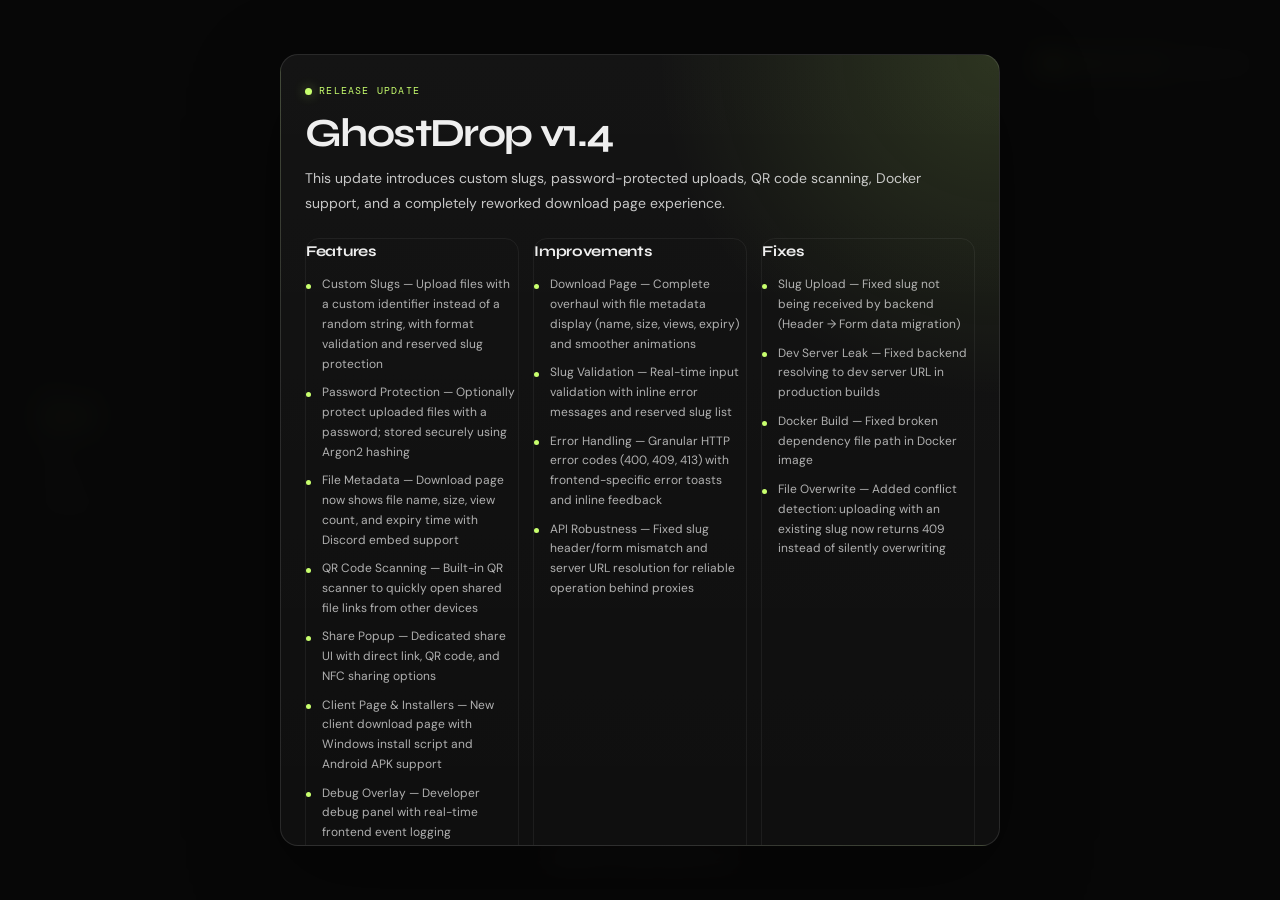
==== commit 72e75ea5: "Add folder HTML and CSS for secure file sharing interface - Created folder.html with structure for d" ====
--- a/public/index.html
+++ b/public/index.html
@@ -387,17 +387,26 @@
     <div class="main-inner">
       <div class="wordmark">Ghost<em>Drop</em></div>
       <div class="drop-zone" id="dropZone">
-        <input type="file" id="fileInput" onchange="onFileSelect()">
+        <input type="file" id="fileInput" onchange="onFileSelect()" multiple>
         <span class="drop-arrow">
           <svg width="28" height="28" viewBox="0 0 28 28" fill="none">
             <path d="M14 4v14M8 12l6 6 6-6" stroke="#3a3a3a" stroke-width="1.5" stroke-linecap="round" stroke-linejoin="round"/>
             <path d="M5 22h18" stroke="#3a3a3a" stroke-width="1.5" stroke-linecap="round"/>
           </svg>
         </span>
-        <p class="drop-label">drop a file or click to browse</p>
-        <p class="drop-sub" id="dropExpiryHint">max 100MB  &middot; expires in 6 hours</p>
+        <p class="drop-label">drop files or click to browse</p>
+        <p class="drop-sub" id="dropExpiryHint">max 100MB per file &middot; multiple files make a folder link</p>
       </div>
       <div class="file-pill" id="filePill"></div>
+      <div class="file-list" id="fileList" hidden></div>
+      <div class="upload-folder" hidden>
+        <label class="upload-static-toggle" for="uploadFolderInput">
+          <input type="checkbox" id="uploadFolderInput">
+          <span class="upload-static-switch" aria-hidden="true"></span>
+        </label>
+        <label class="upload-static-label" for="uploadFolderInput">folder</label>
+        <span class="upload-folder-hint" id="uploadFolderHint">1 link &middot; select files to download</span>
+      </div>
       <div class="upload-slug">
         <label class="upload-slug-label" for="uploadSlugInput">Custom slug (optional) </label>
         <input type="text" id="uploadSlugInput" placeholder="custom identifier for this file">
--- a/public/styles.css
+++ b/public/styles.css
@@ -244,6 +244,15 @@
 .drop-label { font-family: var(--display); font-size: 15px; font-weight: 600; color: var(--text); margin-bottom: 5px; }
 .drop-sub { font-family: var(--mono); font-size: 11px; color: var(--muted); }
 .file-pill { display: none; margin-top: 12px; padding: 8px 12px; border: 1px solid var(--border); border-radius: 7px; font-family: var(--mono); font-size: 11px; color: var(--green); text-align: left; word-break: break-all; }
+.file-list { margin-top: 10px; display: grid; gap: 6px; max-height: 220px; overflow-y: auto; }
+.file-list-row { display: flex; align-items: center; gap: 10px; padding: 7px 10px; border: 1px solid var(--border); border-radius: 7px; background: rgba(255,255,255,0.02); }
+.file-list-name { flex: 1; min-width: 0; font-family: var(--mono); font-size: 11px; color: var(--text); white-space: nowrap; overflow: hidden; text-overflow: ellipsis; }
+.file-list-size { flex-shrink: 0; font-family: var(--mono); font-size: 10px; color: var(--muted); }
+.file-list-remove { flex-shrink: 0; width: 22px; height: 22px; border: none; border-radius: 50%; background: var(--border2); color: var(--muted); font-size: 13px; line-height: 1; cursor: pointer; transition: color 0.12s, background 0.12s; }
+.file-list-remove:hover { color: var(--green); background: rgba(200,255,110,0.15); }
+.upload-folder { margin-top: 10px; display: flex; align-items: center; gap: 8px; }
+.upload-folder[hidden] { display: none; }
+.upload-folder-hint { color: var(--muted); font-family: var(--mono); font-size: 10px; letter-spacing: 0.3px; }
 .upload-duration { position: relative; display: flex; align-items: center; flex: 1; min-width: 0; margin-left: 18px; padding-bottom: 12px; gap: 10px; }
 .upload-duration-controls { display: flex; align-items: center; flex: 1; min-width: 0; gap: 12px; }
 .upload-duration input[type=range] { flex: 1; accent-color: var(--green); cursor: pointer; }
@@ -273,8 +282,10 @@
 .upload-static-toggle input:checked + .upload-static-switch { background: rgba(200,255,110,0.25); }
 .upload-static-toggle input:checked + .upload-static-switch::after { transform: translateX(14px); background: var(--green); }
 .upload-static-toggle input:focus-visible + .upload-static-switch { outline: 2px solid var(--green); outline-offset: 2px; }
+.upload-static-toggle.is-disabled, .upload-static-label.is-disabled { opacity: 0.35; cursor: not-allowed; }
 @media (max-width: 520px) {
   .upload-static { align-items: flex-start; }
+  .upload-folder { align-items: flex-start; }
   .upload-duration { margin-left: 12px; }
 }
 .upload-btn { display: block; width: 100%; margin-top: 12px; padding: 12px; background: var(--green); color: #080808; border: none; border-radius: 8px; font-family: var(--display); font-size: 14px; font-weight: 700; cursor: pointer; transition: opacity 0.15s; letter-spacing: -0.2px; }
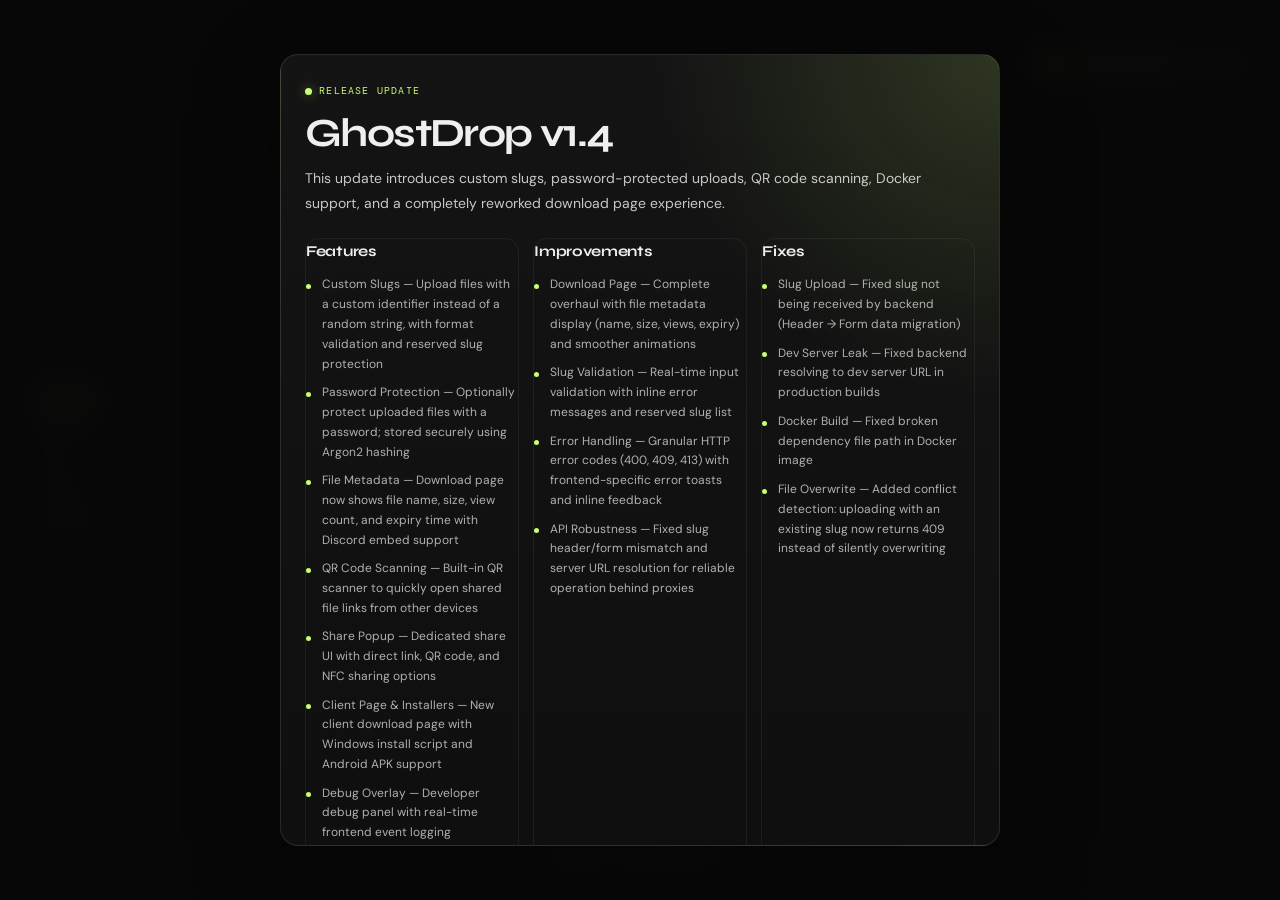
==== commit b200ee60: "Add paste feature for quick text sharing with optional password protection" ====
--- a/public/index.html
+++ b/public/index.html
@@ -375,6 +375,7 @@
   <button type="button" class="sidebar-drag-handle" id="sidebarDragHandle" aria-label="Drag navigation">::</button>
   <span class="sidebar-indicator" id="sidebarIndicator" aria-hidden="true"></span>
   <a onclick="showPage('main')" class="active" id="snav-main">upload</a>
+  <a onclick="showPage('paste')" id="snav-paste">paste</a>
  <!-- <a onclick="showPage('scan')" id="snav-scan">scan</a> -->
   <a onclick="showPage('api')" id="snav-api">api</a>
   <a onclick="showPage('tos')" id="snav-tos">terms</a>
@@ -450,6 +451,49 @@
             <div class="r-label">expires</div>
             <div class="expiry-track"><div class="expiry-fill" id="expiryFill"></div></div>
             <div class="expiry-time" id="expiryTime">6h 0m</div>
+          </div>
+        </div>
+      </div>
+    </div>
+  </div>
+</div>
+
+<!-- PASTE -->
+<div class="page" id="page-paste">
+  <div class="main-wrap">
+    <div class="main-inner paste-inner">
+      <div class="wordmark">Ghost<em>Drop</em></div>
+      <div class="paste-heading">
+        <span class="page-eyebrow">quick share</span>
+        <h2>Paste text</h2>
+        <p>Write something and get a short paste ID.</p>
+      </div>
+      <form id="pasteForm" class="paste-form">
+        <label class="paste-label" for="pasteInput">your paste</label>
+        <textarea id="pasteInput" class="paste-input" rows="12" placeholder="type or paste text here…" spellcheck="true" required></textarea>
+        <div class="paste-options">
+          <div class="upload-slug">
+            <label class="upload-slug-label" for="pasteSlugInput">Custom slug (optional)</label>
+            <input type="text" id="pasteSlugInput" placeholder="custom identifier for this paste">
+            <span class="slug-error" id="pasteSlugError"></span>
+          </div>
+          <div class="upload-password">
+            <label class="upload-password-label" for="pastePasswordInput">Password (optional)</label>
+            <input type="password" id="pastePasswordInput" placeholder="protect this paste">
+          </div>
+        </div>
+        <div class="paste-form-footer">
+          <span class="paste-count" id="pasteCount">0 characters</span>
+          <button type="submit" class="upload-btn paste-btn" id="pasteBtn">create paste</button>
+        </div>
+      </form>
+      <div class="paste-result" id="pasteResult" hidden>
+        <div class="result-top">paste created</div>
+        <div class="paste-result-body">
+          <div class="r-label">share link</div>
+          <div class="paste-id-row">
+            <a id="pasteUrl" class="r-link" target="_blank" rel="noopener"></a>
+            <button type="button" class="copy-btn" id="pasteCopyBtn">copy</button>
           </div>
         </div>
       </div>
--- a/public/styles.css
+++ b/public/styles.css
@@ -235,6 +235,23 @@
 /* MAIN */
 .main-wrap { min-height: 100vh; display: flex; align-items: center; justify-content: center; padding: 4rem 2rem; }
 .main-inner { width: 100%; max-width: 440px; }
+.paste-inner { max-width: 560px; }
+.paste-heading { margin-bottom: 1.25rem; }
+.paste-heading h2 { margin: 0.35rem 0 0.5rem; color: var(--text); font-family: var(--display); font-size: 28px; letter-spacing: -0.8px; }
+.paste-heading p { margin: 0; color: var(--muted); font-family: var(--mono); font-size: 11px; }
+.paste-form { margin-top: 1.5rem; }
+.paste-label { display: block; margin-bottom: 6px; color: var(--muted); font-family: var(--mono); font-size: 10px; letter-spacing: 0.8px; text-transform: uppercase; }
+.paste-input { display: block; width: 100%; min-height: 250px; resize: vertical; box-sizing: border-box; padding: 13px; border: 1px solid var(--border2); border-radius: 9px; background: rgba(255,255,255,0.02); color: var(--text); font-family: var(--mono); font-size: 12px; line-height: 1.6; outline: none; transition: border-color 0.15s, background 0.15s; }
+.paste-input:focus { border-color: var(--green); background: rgba(200,255,110,0.025); }
+.paste-input::placeholder { color: var(--muted); }
+.paste-form-footer { display: flex; align-items: center; gap: 12px; margin-top: 10px; }
+.paste-count { flex: 1; color: var(--muted); font-family: var(--mono); font-size: 10px; }
+.paste-btn { width: auto; min-width: 140px; margin-top: 0; }
+.paste-result { margin-top: 20px; border: 1px solid var(--border); border-radius: 10px; overflow: hidden; }
+.paste-result-body { padding: 14px; }
+.paste-id-row { display: flex; align-items: center; justify-content: space-between; gap: 12px; color: var(--text); font-family: var(--mono); font-size: 13px; }
+.paste-id-row code { color: var(--green); }
+.paste-result[hidden] { display: none; }
 .wordmark { font-family: var(--display); font-size: 13px; font-weight: 700; letter-spacing: -0.2px; color: var(--text); margin-bottom: 3.5rem; }
 .wordmark em { color: var(--green); font-style: normal; }
 .drop-zone { border: 1px solid var(--border2); border-radius: 12px; padding: 3.5rem 2rem; text-align: center; cursor: pointer; position: relative; transition: border-color 0.18s; }
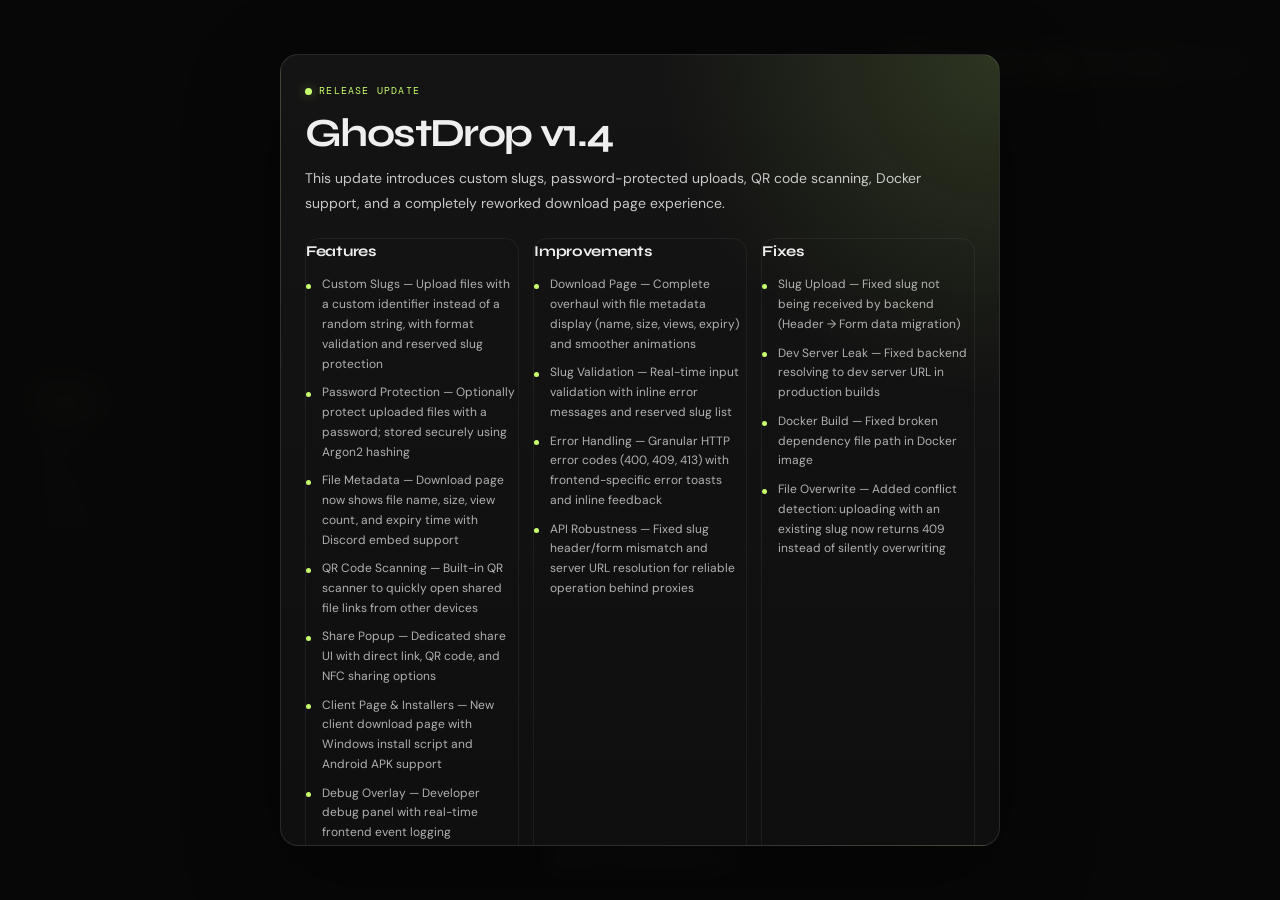
==== commit 091dc0a2: "Add ShareX installation link to index.html and create GhostDrop.sxcu configuration file" ====
--- a/public/index.html
+++ b/public/index.html
@@ -365,6 +365,11 @@
     <i class="fa-brands fa-android" aria-hidden="true"></i>
     download mobile
   </a>
+  <a class="top-link mobile-link" href="./GhostDrop.sxcu" download>
+    <!-- ShareX logo SVG -->
+    <svg width="18" height="18" viewBox="0 0 460 460" aria-hidden="true" xmlns="http://www.w3.org/2000/svg" xmlns:xlink="http://www.w3.org/1999/xlink"><defs><style>.cls-1{fill:url(#radial-gradient);}.cls-2{fill:url(#radial-gradient-2);}.cls-3{fill:url(#radial-gradient-3);}.cls-4{fill:url(#radial-gradient-4);}.cls-5{fill:url(#radial-gradient-5);}.cls-6{fill:url(#radial-gradient-6);}.cls-7{fill:url(#radial-gradient-7);}.cls-8{fill:url(#radial-gradient-8);}</style><radialGradient id="radial-gradient" cx="200" cy="-16032.74" r="157.31" gradientTransform="matrix(1, 0, 0, -1, 0, -15882)" gradientUnits="userSpaceOnUse"><stop offset="0" stop-color="#00bacf"/><stop offset="1" stop-color="#3675ff"/></radialGradient><radialGradient id="radial-gradient-2" cx="200" cy="-16080.24" r="140.23" gradientTransform="matrix(1, 0, 0, -1, 0, -15882)" gradientUnits="userSpaceOnUse"><stop offset="0.24" stop-color="#38a8eb"/><stop offset="1" stop-color="#2155c7"/></radialGradient><radialGradient id="radial-gradient-3" cx="150.74" cy="-16182" r="157.31" gradientTransform="matrix(1, 0, 0, -1, 0, -15882)" gradientUnits="userSpaceOnUse"><stop offset="0" stop-color="#ff5042"/><stop offset="1" stop-color="#f71812"/></radialGradient><radialGradient id="radial-gradient-4" cx="198.24" cy="-16182" r="140.23" gradientTransform="matrix(1, 0, 0, -1, 0, -15882)" gradientUnits="userSpaceOnUse"><stop offset="0.4" stop-color="#d94343"/><stop offset="1" stop-color="#a00"/></radialGradient><radialGradient id="radial-gradient-5" cx="300" cy="-16231.26" r="157.31" gradientTransform="matrix(1, 0, 0, -1, 0, -15882)" gradientUnits="userSpaceOnUse"><stop offset="0" stop-color="#f6ff00"/><stop offset="1" stop-color="#ffab00"/></radialGradient><radialGradient id="radial-gradient-6" cx="300" cy="-16183.76" r="140.23" gradientTransform="matrix(1, 0, 0, -1, 0, -15882)" gradientUnits="userSpaceOnUse"><stop offset="0.22" stop-color="#f7ff1e"/><stop offset="1" stop-color="#d6751d"/></radialGradient><radialGradient id="radial-gradient-7" cx="349.26" cy="-16082" r="157.31" gradientTransform="matrix(1, 0, 0, -1, 0, -15882)" gradientUnits="userSpaceOnUse"><stop offset="0" stop-color="#14e620"/><stop offset="1" stop-color="#00a822"/></radialGradient><radialGradient id="radial-gradient-8" cx="301.76" cy="-16082" r="140.23" gradientTransform="matrix(1, 0, 0, -1, 0, -15882)" gradientUnits="userSpaceOnUse"><stop offset="0.21" stop-color="#59d941"/><stop offset="1" stop-color="#148200"/></radialGradient></defs><path class="cls-1" d="M380,176.62c-1.55-66.46-48.68-123-114.74-145.79A199.47,199.47,0,0,0,200,20C100.59,20,20,91.63,20,180a143.93,143.93,0,0,0,10.83,54.79C53.67,168.73,110.16,121.6,176.62,120c1.12,0,2.25,0,3.38,0,38.52,0,73.87,15.32,101.48,40.84A171.24,171.24,0,0,1,299.22,180c21.92,27.53,36.42,62.7,39.95,101.53C364.68,253.87,380,218.52,380,180,380,178.87,380,177.75,380,176.62Z" transform="translate(-20 -20)"/><path class="cls-2" d="M339.16,276.48c-3.53-38.83-18-74-39.95-101.53a171.24,171.24,0,0,0-17.73-19.11C253.87,130.32,218.52,115,180,115c-1.13,0-2.25,0-3.38,0-66.46,1.55-123,48.68-145.79,114.74A144,144,0,0,1,20,177.67c0,0.78,0,1.55,0,2.33a143.93,143.93,0,0,0,10.83,54.79C53.67,168.73,110.16,121.6,176.62,120c1.12,0,2.25,0,3.38,0,38.52,0,73.87,15.32,101.48,40.84A171.24,171.24,0,0,1,299.22,180c21.92,27.53,36.42,62.7,39.95,101.53C364.68,253.87,380,218.52,380,180c0-.78,0-1.55,0-2.33C379.28,215.16,364.09,249.51,339.16,276.48Z" transform="translate(-20 -20)"/><path class="cls-3" d="M120,323.38c0-1.12,0-2.25,0-3.38,0-38.52,15.32-73.87,40.84-101.48,29.33-31.74,72.13-53.27,120.64-57.68C253.87,135.32,218.52,120,180,120c-1.13,0-2.25,0-3.38,0-66.46,1.55-123,48.68-145.79,114.74A199.47,199.47,0,0,0,20,300c0,99.41,71.63,180,160,180a143.93,143.93,0,0,0,54.79-10.83C168.73,446.33,121.6,389.84,120,323.38Z" transform="translate(-20 -20)"/><path class="cls-4" d="M120,323.38c0-1.12,0-2.25,0-3.38,0-38.52,15.32-73.87,40.84-101.48,29.33-31.74,72.13-53.27,120.64-57.68C253.87,135.32,218.52,120,180,120c-0.78,0-1.55,0-2.33,0,37.49,0.69,71.84,15.88,98.81,40.8-48.51,4.41-91.31,25.94-120.64,57.68C130.32,246.13,115,281.48,115,320c0,1.13,0,2.25,0,3.38,1.55,66.46,48.68,123,114.74,145.79A144,144,0,0,1,177.67,480c0.78,0,1.55,0,2.33,0a143.93,143.93,0,0,0,54.79-10.83C168.73,446.33,121.6,389.84,120,323.38Z" transform="translate(-20 -20)"/><path class="cls-5" d="M469.17,265.21C446.33,331.27,389.84,378.4,323.38,380c-1.12,0-2.25,0-3.38,0-38.52,0-73.87-15.32-101.48-40.84-31.74-29.33-53.27-72.13-57.68-120.64C135.32,246.13,120,281.48,120,320c0,1.13,0,2.25,0,3.38,1.55,66.46,48.68,123,114.74,145.79A199.47,199.47,0,0,0,300,480c99.41,0,180-71.63,180-160A143.93,143.93,0,0,0,469.17,265.21Z" transform="translate(-20 -20)"/><path class="cls-6" d="M160.84,223.52c4.41,48.51,25.94,91.31,57.68,120.64C246.13,369.68,281.48,385,320,385c1.13,0,2.25,0,3.38,0,66.46-1.55,123-48.68,145.79-114.74A144,144,0,0,1,480,322.33c0-.78,0-1.55,0-2.33a143.93,143.93,0,0,0-10.83-54.79C446.33,331.27,389.84,378.4,323.38,380c-1.12,0-2.25,0-3.38,0-38.52,0-73.87-15.32-101.48-40.84-31.74-29.33-53.27-72.13-57.68-120.64C135.32,246.13,120,281.48,120,320c0,0.78,0,1.55,0,2.33C120.72,284.84,135.91,250.49,160.84,223.52Z" transform="translate(-20 -20)"/><path class="cls-7" d="M320,20a143.93,143.93,0,0,0-54.79,10.83C331.27,53.67,378.4,110.16,380,176.62c0,1.12,0,2.25,0,3.38,0,38.52-15.32,73.87-40.84,101.48-29.33,31.74-72.13,53.27-120.64,57.68C246.13,364.68,281.48,380,320,380c1.13,0,2.25,0,3.38,0,66.46-1.55,123-48.68,145.79-114.74A199.47,199.47,0,0,0,480,200C480,100.59,408.37,20,320,20Z" transform="translate(-20 -20)"/><path class="cls-8" d="M223.52,339.16c48.51-4.41,91.31-25.94,120.64-57.68C369.68,253.87,385,218.52,385,180c0-1.13,0-2.25,0-3.38-1.55-66.46-48.68-123-114.74-145.79A144,144,0,0,1,322.33,20c-0.78,0-1.55,0-2.33,0a143.93,143.93,0,0,0-54.79,10.83C331.27,53.67,378.4,110.16,380,176.62c0,1.12,0,2.25,0,3.38,0,38.52-15.32,73.87-40.84,101.48-29.33,31.74-72.13,53.27-120.64,57.68C246.13,364.68,281.48,380,320,380c0.78,0,1.55,0,2.33,0C284.84,379.28,250.49,364.09,223.52,339.16Z" transform="translate(-20 -20)"/></svg>
+    Install ShareX
+  </a>
   <a class="top-link gh-link" href="https://github.com/SaaranshDx/GhostDrop.git" target="_blank" rel="noopener">
     <svg viewBox="0 0 24 24" fill="currentColor" aria-hidden="true"><path d="M12 2C6.477 2 2 6.484 2 12.017c0 4.425 2.865 8.18 6.839 9.504.5.092.682-.217.682-.483 0-.237-.008-.868-.013-1.703-2.782.605-3.369-1.343-3.369-1.343-.454-1.158-1.11-1.466-1.11-1.466-.908-.62.069-.608.069-.608 1.003.07 1.531 1.032 1.531 1.032.892 1.53 2.341 1.088 2.91.832.092-.647.35-1.088.636-1.338-2.22-.253-4.555-1.113-4.555-4.951 0-1.093.39-1.988 1.029-2.688-.103-.253-.446-1.272.098-2.65 0 0 .84-.27 2.75 1.026A9.564 9.564 0 0112 6.844c.85.004 1.705.115 2.504.337 1.909-1.296 2.747-1.027 2.747-1.027.546 1.379.202 2.398.1 2.651.64.7 1.028 1.595 1.028 2.688 0 3.848-2.339 4.695-4.566 4.943.359.309.678.92.678 1.855 0 1.338-.012 2.419-.012 2.747 0 .268.18.58.688.482A10.019 10.019 0 0022 12.017C22 6.484 17.522 2 12 2z"/></svg>
     github
@@ -506,7 +511,7 @@
   <div class="api-wrap" id="api-wrap" >
     <span class="page-eyebrow">developer</span>
     <h2>API Reference</h2>
-    <span class="api-base">Base URL: <code>https://link.ghostdrop.qzz.io</code> &nbsp;·&nbsp; No auth &nbsp;·&nbsp; CORS open</span>
+    <span class="api-base">Base URL: <code>https://api.ghostdrop.qzz.io</code> &nbsp;·&nbsp; No account auth &nbsp;·&nbsp; Passwords protect individual resources &nbsp;·&nbsp; CORS open</span>
 
     <div class="ep">
       <div class="ep-head" onclick="toggleEp(this)">
@@ -521,6 +526,71 @@
           <button class="ccopy" onclick="cc(this)">copy</button><span class="cm">// 200 OK</span>
 { <span class="k">"files_stored"</span>: <span class="n">1</span>, <span class="k">"cpu_usage"</span>: <span class="s">"6.9%"</span>, <span class="k">"memory_usage"</span>: <span class="s">"63.9%"</span>, <span class="k">"uptime"</span>: <span class="s">"31.02 seconds"</span> }
         </div>
+      </div>
+    </div>
+
+    <div class="ep">
+      <div class="ep-head" onclick="toggleEp(this)">
+        <span class="method post">POST</span>
+        <span class="ep-path">/paste/add</span>
+        <span class="ep-hint">create a text paste</span>
+        <span class="chev">▶</span>
+      </div>
+      <div class="ep-body">
+        <p>Creates a text paste and returns a shareable link. Paste data is stored as UTF-8 text. A custom slug can be used instead of the generated six-character ID.</p>
+        <table class="ptbl">
+          <thead><tr><th>field</th><th>type</th><th>required</th><th>description</th></tr></thead>
+          <tbody>
+            <tr><td>data</td><td>string</td><td style="color:var(--green)">yes</td><td>text content to store</td></tr>
+            <tr><td>slug</td><td>string</td><td>no</td><td>custom ID with letters, numbers, hyphens, or underscores</td></tr>
+            <tr><td>password</td><td>string</td><td>no</td><td>optional password; stored server-side as a hash</td></tr>
+          </tbody>
+        </table>
+        <div class="code-blk"><button class="ccopy" onclick="cc(this)">copy</button>curl -X POST <span class="s">"https://link.ghostdrop.qzz.io/paste/add"</span> \
+  -H <span class="s">"Content-Type: application/json"</span> \
+  -d <span class="s">'{"data":"hello from GhostDrop","slug":"hello","password":"my-secret"}'</span></div>
+        <div class="code-blk"><button class="ccopy" onclick="cc(this)">copy</button><span class="cm">// 200 OK</span>
+{
+  <span class="k">"id"</span>: <span class="s">"hello"</span>,
+  <span class="k">"has_password"</span>: <span class="n">true</span>
+}
+<span class="cm">share link: https://link.ghostdrop.qzz.io/paste/hello</span></div>
+        <div class="code-blk"><span class="spill s400">400</span> { <span class="k">"error"</span>: <span class="s">"Request body must contain a string 'data' field"</span> }
+<span class="spill s409">409</span> { <span class="k">"error"</span>: <span class="s">"Paste slug already exists"</span> }
+<span class="spill s500">500</span> { <span class="k">"error"</span>: <span class="s">"Failed to create paste"</span> }</div>
+      </div>
+    </div>
+
+    <div class="ep">
+      <div class="ep-head" onclick="toggleEp(this)">
+        <span class="method get">GET</span>
+        <span class="ep-path">/paste/{paste_id}</span>
+        <span class="ep-hint">view paste page</span>
+        <span class="chev">▶</span>
+      </div>
+      <div class="ep-body">
+        <p>Returns the HTML paste viewer. Unprotected pastes display immediately. Password-protected pastes show a password form and load their contents after authentication.</p>
+        <div class="code-blk"><button class="ccopy" onclick="cc(this)">copy</button>curl <span class="s">"https://link.ghostdrop.qzz.io/paste/{paste_id}"</span></div>
+        <div class="code-blk"><span class="spill s200">200</span> HTML paste viewer
+<span class="spill s404">404</span> { <span class="k">"error"</span>: <span class="s">"Paste not found"</span> }</div>
+      </div>
+    </div>
+
+    <div class="ep">
+      <div class="ep-head" onclick="toggleEp(this)">
+        <span class="method get">GET</span>
+        <span class="ep-path">/paste/{paste_id}/raw</span>
+        <span class="ep-hint">read paste text</span>
+        <span class="chev">▶</span>
+      </div>
+      <div class="ep-body">
+        <p>Returns the raw UTF-8 paste contents. Password-protected pastes require the <code>X-Paste-Password</code> header. A password can also be supplied as the <code>password</code> query parameter, although the header is recommended because query strings may be logged.</p>
+        <div class="code-blk"><button class="ccopy" onclick="cc(this)">copy</button>curl <span class="s">"https://link.ghostdrop.qzz.io/paste/{paste_id}/raw"</span> \
+  -H <span class="s">"X-Paste-Password: my-secret"</span></div>
+        <div class="code-blk"><span class="spill s200">200</span> raw text content
+<span class="spill s401">401</span> { <span class="k">"error"</span>: <span class="s">"Paste password required"</span> }
+<span class="spill s404">404</span> { <span class="k">"error"</span>: <span class="s">"Paste not found"</span> }
+<span class="spill s500">500</span> { <span class="k">"error"</span>: <span class="s">"Failed to read paste"</span> }</div>
       </div>
     </div>
 
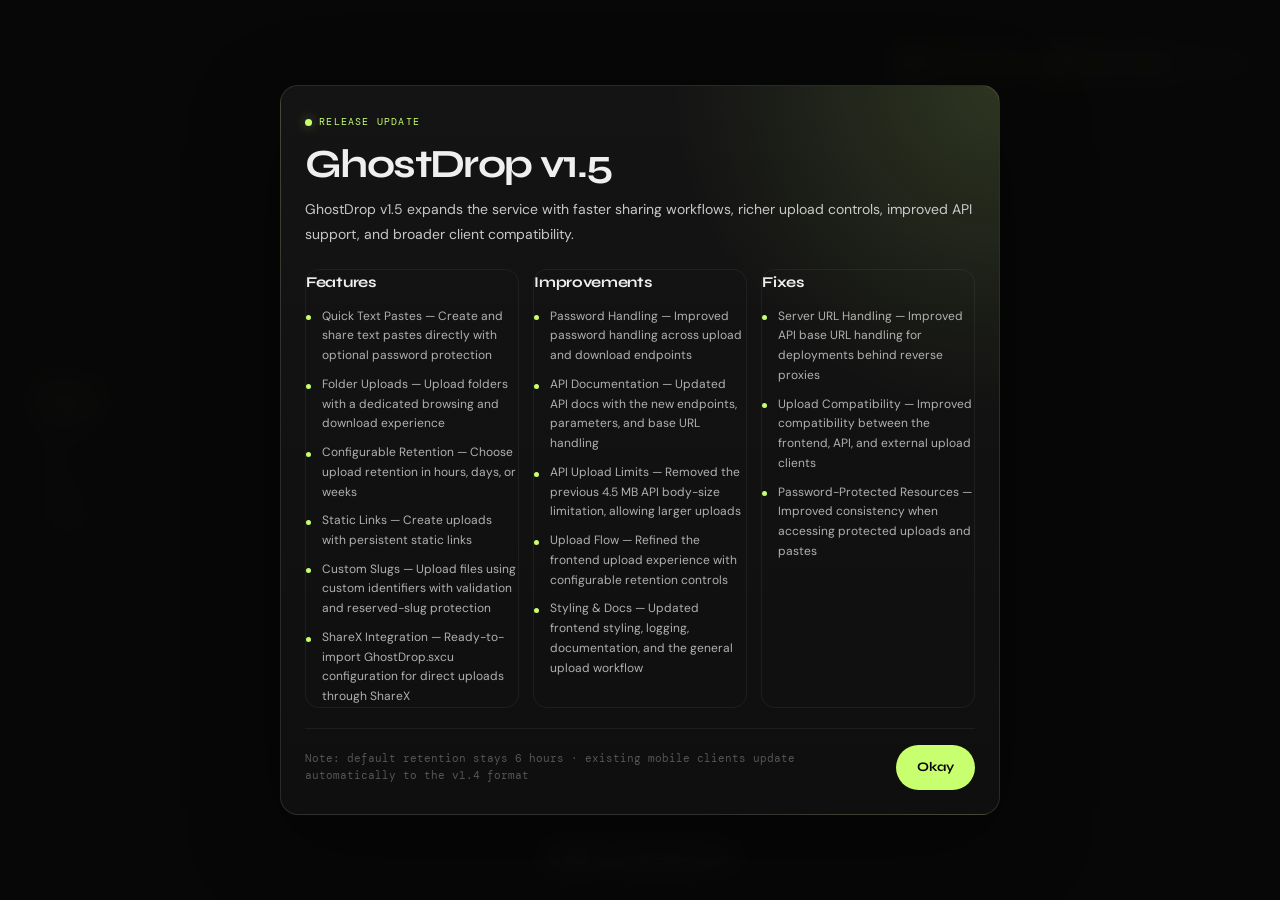
==== commit 60f09056: "Update release notes for GhostDrop v1.5 with new features, improvements, and fixes" ====
--- a/public/index.html
+++ b/public/index.html
@@ -300,47 +300,45 @@
   <div class="release-popup__card">
     <div class="release-popup__content">
       <span class="release-popup__eyebrow">Release update</span>
-      <h2 id="releasePopupTitle">GhostDrop v1.4</h2>
-      <p class="release-popup__lead" id="releasePopupDescription">This update introduces custom slugs, password-protected uploads, QR code scanning, Docker support, and a completely reworked download page experience.</p>
+      <h2 id="releasePopupTitle">GhostDrop v1.5</h2>
+      <p class="release-popup__lead" id="releasePopupDescription">GhostDrop v1.5 expands the service with faster sharing workflows, richer upload controls, improved API support, and broader client compatibility.</p>
 
       <div class="release-popup__grid">
         <section class="release-popup__section" aria-labelledby="releaseFeatures">
           <h3 id="releaseFeatures">Features</h3>
           <ul>
-            <li>Custom Slugs — Upload files with a custom identifier instead of a random string, with format validation and reserved slug protection</li>
-            <li>Password Protection — Optionally protect uploaded files with a password; stored securely using Argon2 hashing</li>
-            <li>File Metadata — Download page now shows file name, size, view count, and expiry time with Discord embed support</li>
-            <li>QR Code Scanning — Built-in QR scanner to quickly open shared file links from other devices</li>
-            <li>Share Popup — Dedicated share UI with direct link, QR code, and NFC sharing options</li>
-            <li>Client Page & Installers — New client download page with Windows install script and Android APK support</li>
-            <li>Debug Overlay — Developer debug panel with real-time frontend event logging</li>
-            <li>Docker Support — Official Dockerfile for easy self-hosted deployment</li>
+            <li>Quick Text Pastes — Create and share text pastes directly with optional password protection</li>
+            <li>Folder Uploads — Upload folders with a dedicated browsing and download experience</li>
+            <li>Configurable Retention — Choose upload retention in hours, days, or weeks</li>
+            <li>Static Links — Create uploads with persistent static links</li>
+            <li>Custom Slugs — Upload files using custom identifiers with validation and reserved-slug protection</li>
+            <li>ShareX Integration — Ready-to-import GhostDrop.sxcu configuration for direct uploads through ShareX</li>
           </ul>
         </section>
 
         <section class="release-popup__section" aria-labelledby="releaseImprovements">
           <h3 id="releaseImprovements">Improvements</h3>
           <ul>
-            <li>Download Page — Complete overhaul with file metadata display (name, size, views, expiry) and smoother animations</li>
-            <li>Slug Validation — Real-time input validation with inline error messages and reserved slug list</li>
-            <li>Error Handling — Granular HTTP error codes (400, 409, 413) with frontend-specific error toasts and inline feedback</li>
-            <li>API Robustness — Fixed slug header/form mismatch and server URL resolution for reliable operation behind proxies</li>
+            <li>Password Handling — Improved password handling across upload and download endpoints</li>
+            <li>API Documentation — Updated API docs with the new endpoints, parameters, and base URL handling</li>
+            <li>API Upload Limits — Removed the previous 4.5 MB API body-size limitation, allowing larger uploads</li>
+            <li>Upload Flow — Refined the frontend upload experience with configurable retention controls</li>
+            <li>Styling & Docs — Updated frontend styling, logging, documentation, and the general upload workflow</li>
           </ul>
         </section>
 
         <section class="release-popup__section" aria-labelledby="releaseFixes">
           <h3 id="releaseFixes">Fixes</h3>
           <ul>
-            <li>Slug Upload — Fixed slug not being received by backend (Header → Form data migration)</li>
-            <li>Dev Server Leak — Fixed backend resolving to dev server URL in production builds</li>
-            <li>Docker Build — Fixed broken dependency file path in Docker image</li>
-            <li>File Overwrite — Added conflict detection: uploading with an existing slug now returns 409 instead of silently overwriting</li>
+            <li>Server URL Handling — Improved API base URL handling for deployments behind reverse proxies</li>
+            <li>Upload Compatibility — Improved compatibility between the frontend, API, and external upload clients</li>
+            <li>Password-Protected Resources — Improved consistency when accessing protected uploads and pastes</li>
           </ul>
         </section>
       </div>
 
       <div class="release-popup__footer">
-        <p class="release-popup__note">Note: all mobile apps would be automatically updated</p>
+        <p class="release-popup__note">Note: default retention stays 6 hours &middot; existing mobile clients update automatically to the v1.4 format</p>
         <button type="button" class="release-popup__button" id="releasePopupDismiss">Okay</button>
       </div>
     </div>
@@ -361,16 +359,17 @@
 </div>
 
 <div class="top-links">
-  <a class="top-link mobile-link" href="https://github.com/SaaranshDx/GhostDrop/releases/download/Release/app-release.apk" download>
+  <button type="button" class="top-links-toggle" id="topLinksToggle" aria-label="Open utility links" aria-expanded="false" title="Open utility links"><i class="fa-solid fa-ellipsis" aria-hidden="true"></i></button>
+  <a class="top-link mobile-link" href="https://github.com/SaaranshDx/GhostDrop/releases/download/Release/app-release.apk" download title="Download mobile app" aria-label="Download mobile app">
     <i class="fa-brands fa-android" aria-hidden="true"></i>
     download mobile
   </a>
-  <a class="top-link mobile-link" href="./GhostDrop.sxcu" download>
+  <a class="top-link mobile-link" href="./GhostDrop.sxcu" download title="Install ShareX" aria-label="Install ShareX">
     <!-- ShareX logo SVG -->
     <svg width="18" height="18" viewBox="0 0 460 460" aria-hidden="true" xmlns="http://www.w3.org/2000/svg" xmlns:xlink="http://www.w3.org/1999/xlink"><defs><style>.cls-1{fill:url(#radial-gradient);}.cls-2{fill:url(#radial-gradient-2);}.cls-3{fill:url(#radial-gradient-3);}.cls-4{fill:url(#radial-gradient-4);}.cls-5{fill:url(#radial-gradient-5);}.cls-6{fill:url(#radial-gradient-6);}.cls-7{fill:url(#radial-gradient-7);}.cls-8{fill:url(#radial-gradient-8);}</style><radialGradient id="radial-gradient" cx="200" cy="-16032.74" r="157.31" gradientTransform="matrix(1, 0, 0, -1, 0, -15882)" gradientUnits="userSpaceOnUse"><stop offset="0" stop-color="#00bacf"/><stop offset="1" stop-color="#3675ff"/></radialGradient><radialGradient id="radial-gradient-2" cx="200" cy="-16080.24" r="140.23" gradientTransform="matrix(1, 0, 0, -1, 0, -15882)" gradientUnits="userSpaceOnUse"><stop offset="0.24" stop-color="#38a8eb"/><stop offset="1" stop-color="#2155c7"/></radialGradient><radialGradient id="radial-gradient-3" cx="150.74" cy="-16182" r="157.31" gradientTransform="matrix(1, 0, 0, -1, 0, -15882)" gradientUnits="userSpaceOnUse"><stop offset="0" stop-color="#ff5042"/><stop offset="1" stop-color="#f71812"/></radialGradient><radialGradient id="radial-gradient-4" cx="198.24" cy="-16182" r="140.23" gradientTransform="matrix(1, 0, 0, -1, 0, -15882)" gradientUnits="userSpaceOnUse"><stop offset="0.4" stop-color="#d94343"/><stop offset="1" stop-color="#a00"/></radialGradient><radialGradient id="radial-gradient-5" cx="300" cy="-16231.26" r="157.31" gradientTransform="matrix(1, 0, 0, -1, 0, -15882)" gradientUnits="userSpaceOnUse"><stop offset="0" stop-color="#f6ff00"/><stop offset="1" stop-color="#ffab00"/></radialGradient><radialGradient id="radial-gradient-6" cx="300" cy="-16183.76" r="140.23" gradientTransform="matrix(1, 0, 0, -1, 0, -15882)" gradientUnits="userSpaceOnUse"><stop offset="0.22" stop-color="#f7ff1e"/><stop offset="1" stop-color="#d6751d"/></radialGradient><radialGradient id="radial-gradient-7" cx="349.26" cy="-16082" r="157.31" gradientTransform="matrix(1, 0, 0, -1, 0, -15882)" gradientUnits="userSpaceOnUse"><stop offset="0" stop-color="#14e620"/><stop offset="1" stop-color="#00a822"/></radialGradient><radialGradient id="radial-gradient-8" cx="301.76" cy="-16082" r="140.23" gradientTransform="matrix(1, 0, 0, -1, 0, -15882)" gradientUnits="userSpaceOnUse"><stop offset="0.21" stop-color="#59d941"/><stop offset="1" stop-color="#148200"/></radialGradient></defs><path class="cls-1" d="M380,176.62c-1.55-66.46-48.68-123-114.74-145.79A199.47,199.47,0,0,0,200,20C100.59,20,20,91.63,20,180a143.93,143.93,0,0,0,10.83,54.79C53.67,168.73,110.16,121.6,176.62,120c1.12,0,2.25,0,3.38,0,38.52,0,73.87,15.32,101.48,40.84A171.24,171.24,0,0,1,299.22,180c21.92,27.53,36.42,62.7,39.95,101.53C364.68,253.87,380,218.52,380,180,380,178.87,380,177.75,380,176.62Z" transform="translate(-20 -20)"/><path class="cls-2" d="M339.16,276.48c-3.53-38.83-18-74-39.95-101.53a171.24,171.24,0,0,0-17.73-19.11C253.87,130.32,218.52,115,180,115c-1.13,0-2.25,0-3.38,0-66.46,1.55-123,48.68-145.79,114.74A144,144,0,0,1,20,177.67c0,0.78,0,1.55,0,2.33a143.93,143.93,0,0,0,10.83,54.79C53.67,168.73,110.16,121.6,176.62,120c1.12,0,2.25,0,3.38,0,38.52,0,73.87,15.32,101.48,40.84A171.24,171.24,0,0,1,299.22,180c21.92,27.53,36.42,62.7,39.95,101.53C364.68,253.87,380,218.52,380,180c0-.78,0-1.55,0-2.33C379.28,215.16,364.09,249.51,339.16,276.48Z" transform="translate(-20 -20)"/><path class="cls-3" d="M120,323.38c0-1.12,0-2.25,0-3.38,0-38.52,15.32-73.87,40.84-101.48,29.33-31.74,72.13-53.27,120.64-57.68C253.87,135.32,218.52,120,180,120c-1.13,0-2.25,0-3.38,0-66.46,1.55-123,48.68-145.79,114.74A199.47,199.47,0,0,0,20,300c0,99.41,71.63,180,160,180a143.93,143.93,0,0,0,54.79-10.83C168.73,446.33,121.6,389.84,120,323.38Z" transform="translate(-20 -20)"/><path class="cls-4" d="M120,323.38c0-1.12,0-2.25,0-3.38,0-38.52,15.32-73.87,40.84-101.48,29.33-31.74,72.13-53.27,120.64-57.68C253.87,135.32,218.52,120,180,120c-0.78,0-1.55,0-2.33,0,37.49,0.69,71.84,15.88,98.81,40.8-48.51,4.41-91.31,25.94-120.64,57.68C130.32,246.13,115,281.48,115,320c0,1.13,0,2.25,0,3.38,1.55,66.46,48.68,123,114.74,145.79A144,144,0,0,1,177.67,480c0.78,0,1.55,0,2.33,0a143.93,143.93,0,0,0,54.79-10.83C168.73,446.33,121.6,389.84,120,323.38Z" transform="translate(-20 -20)"/><path class="cls-5" d="M469.17,265.21C446.33,331.27,389.84,378.4,323.38,380c-1.12,0-2.25,0-3.38,0-38.52,0-73.87-15.32-101.48-40.84-31.74-29.33-53.27-72.13-57.68-120.64C135.32,246.13,120,281.48,120,320c0,1.13,0,2.25,0,3.38,1.55,66.46,48.68,123,114.74,145.79A199.47,199.47,0,0,0,300,480c99.41,0,180-71.63,180-160A143.93,143.93,0,0,0,469.17,265.21Z" transform="translate(-20 -20)"/><path class="cls-6" d="M160.84,223.52c4.41,48.51,25.94,91.31,57.68,120.64C246.13,369.68,281.48,385,320,385c1.13,0,2.25,0,3.38,0,66.46-1.55,123-48.68,145.79-114.74A144,144,0,0,1,480,322.33c0-.78,0-1.55,0-2.33a143.93,143.93,0,0,0-10.83-54.79C446.33,331.27,389.84,378.4,323.38,380c-1.12,0-2.25,0-3.38,0-38.52,0-73.87-15.32-101.48-40.84-31.74-29.33-53.27-72.13-57.68-120.64C135.32,246.13,120,281.48,120,320c0,0.78,0,1.55,0,2.33C120.72,284.84,135.91,250.49,160.84,223.52Z" transform="translate(-20 -20)"/><path class="cls-7" d="M320,20a143.93,143.93,0,0,0-54.79,10.83C331.27,53.67,378.4,110.16,380,176.62c0,1.12,0,2.25,0,3.38,0,38.52-15.32,73.87-40.84,101.48-29.33,31.74-72.13,53.27-120.64,57.68C246.13,364.68,281.48,380,320,380c1.13,0,2.25,0,3.38,0,66.46-1.55,123-48.68,145.79-114.74A199.47,199.47,0,0,0,480,200C480,100.59,408.37,20,320,20Z" transform="translate(-20 -20)"/><path class="cls-8" d="M223.52,339.16c48.51-4.41,91.31-25.94,120.64-57.68C369.68,253.87,385,218.52,385,180c0-1.13,0-2.25,0-3.38-1.55-66.46-48.68-123-114.74-145.79A144,144,0,0,1,322.33,20c-0.78,0-1.55,0-2.33,0a143.93,143.93,0,0,0-54.79,10.83C331.27,53.67,378.4,110.16,380,176.62c0,1.12,0,2.25,0,3.38,0,38.52-15.32,73.87-40.84,101.48-29.33,31.74-72.13,53.27-120.64,57.68C246.13,364.68,281.48,380,320,380c0.78,0,1.55,0,2.33,0C284.84,379.28,250.49,364.09,223.52,339.16Z" transform="translate(-20 -20)"/></svg>
     Install ShareX
   </a>
-  <a class="top-link gh-link" href="https://github.com/SaaranshDx/GhostDrop.git" target="_blank" rel="noopener">
+  <a class="top-link gh-link" href="https://github.com/SaaranshDx/GhostDrop.git" target="_blank" rel="noopener" title="Open GitHub" aria-label="Open GitHub">
     <svg viewBox="0 0 24 24" fill="currentColor" aria-hidden="true"><path d="M12 2C6.477 2 2 6.484 2 12.017c0 4.425 2.865 8.18 6.839 9.504.5.092.682-.217.682-.483 0-.237-.008-.868-.013-1.703-2.782.605-3.369-1.343-3.369-1.343-.454-1.158-1.11-1.466-1.11-1.466-.908-.62.069-.608.069-.608 1.003.07 1.531 1.032 1.531 1.032.892 1.53 2.341 1.088 2.91.832.092-.647.35-1.088.636-1.338-2.22-.253-4.555-1.113-4.555-4.951 0-1.093.39-1.988 1.029-2.688-.103-.253-.446-1.272.098-2.65 0 0 .84-.27 2.75 1.026A9.564 9.564 0 0112 6.844c.85.004 1.705.115 2.504.337 1.909-1.296 2.747-1.027 2.747-1.027.546 1.379.202 2.398.1 2.651.64.7 1.028 1.595 1.028 2.688 0 3.848-2.339 4.695-4.566 4.943.359.309.678.92.678 1.855 0 1.338-.012 2.419-.012 2.747 0 .268.18.58.688.482A10.019 10.019 0 0022 12.017C22 6.484 17.522 2 12 2z"/></svg>
     github
   </a>
@@ -379,12 +378,19 @@
 <nav class="sidebar">
   <button type="button" class="sidebar-drag-handle" id="sidebarDragHandle" aria-label="Drag navigation">::</button>
   <span class="sidebar-indicator" id="sidebarIndicator" aria-hidden="true"></span>
-  <a onclick="showPage('main')" class="active" id="snav-main">upload</a>
-  <a onclick="showPage('paste')" id="snav-paste">paste</a>
+  <div class="mobile-menu-links" aria-label="More GhostDrop links">
+    <a class="mobile-menu-link mobile-menu-download" href="https://github.com/SaaranshDx/GhostDrop/releases/download/Release/app-release.apk" download title="Download mobile app" aria-label="Download mobile app"><i class="fa-brands fa-android" aria-hidden="true"></i></a>
+    <a class="mobile-menu-link" href="./GhostDrop.sxcu" download title="Install ShareX" aria-label="Install ShareX"><i class="fa-solid fa-share-nodes" aria-hidden="true"></i></a>
+    <a class="mobile-menu-link" href="https://github.com/SaaranshDx/GhostDrop.git" target="_blank" rel="noopener" title="Open GitHub" aria-label="Open GitHub"><i class="fa-brands fa-github" aria-hidden="true"></i></a>
+  </div>
+  <div class="mobile-nav-links">
+    <a onclick="showPage('main')" class="active" id="snav-main" title="Upload" aria-label="Upload"><i class="fa-solid fa-arrow-up-from-bracket" aria-hidden="true"></i><span>upload</span></a>
+    <a onclick="showPage('paste')" id="snav-paste" title="Paste" aria-label="Paste"><i class="fa-solid fa-paste" aria-hidden="true"></i><span>paste</span></a>
  <!-- <a onclick="showPage('scan')" id="snav-scan">scan</a> -->
-  <a onclick="showPage('api')" id="snav-api">api</a>
-  <a onclick="showPage('tos')" id="snav-tos">terms</a>
-  <a onclick="showPage('privacy')" id="snav-privacy">privacy</a>
+    <a onclick="showPage('api')" id="snav-api" title="API" aria-label="API"><i class="fa-solid fa-code" aria-hidden="true"></i><span>api</span></a>
+    <a onclick="showPage('tos')" id="snav-tos" title="Terms" aria-label="Terms"><i class="fa-solid fa-file-lines" aria-hidden="true"></i><span>terms</span></a>
+    <a onclick="showPage('privacy')" id="snav-privacy" title="Privacy" aria-label="Privacy"><i class="fa-solid fa-shield-halved" aria-hidden="true"></i><span>privacy</span></a>
+  </div>
 </nav>
 
 <!-- MAIN -->
@@ -969,7 +975,7 @@
 gtag('js', new Date());
 
 gtag('config', 'G-RBQ1FSXXQG');
-const RELEASE_POPUP_COOKIE = 'ghostdrop_release_v1_4_seen';
+const RELEASE_POPUP_COOKIE = 'ghostdrop_release_v1_5_seen';
 
 function setReleasePopupCookie(name, value, days) {
   const expires = new Date(Date.now() + days * 24 * 60 * 60 * 1000).toUTCString();
--- a/public/styles.css
+++ b/public/styles.css
@@ -67,6 +67,7 @@
 
 /* GITHUB */
 .top-links { position: fixed; top: 54px; right: 28px; z-index: 200; display: flex; align-items: center; gap: 14px; }
+.top-links-toggle { display: none; }
 .top-link { display: flex; align-items: center; gap: 7px; color: var(--muted); font-family: var(--mono); font-size: 11px; text-decoration: none; transition: color 0.15s; letter-spacing: 0.3px; }
 .top-link:hover { color: var(--text); }
 .top-link svg, .top-link i { width: 15px; height: 15px; font-size: 15px; display: inline-flex; align-items: center; justify-content: center; }
@@ -88,6 +89,9 @@
 .sidebar a { position: relative; z-index: 1; color: var(--muted); font-family: var(--mono); font-size: 11px; text-decoration: none; padding: 5px 10px; letter-spacing: 0.3px; cursor: pointer; transition: color 0.15s; display: block; border-radius: 11px; }
 .sidebar a:hover { color: var(--text); }
 .sidebar a.active { color: var(--green); }
+.mobile-nav-links { display: contents; }
+.mobile-menu-links { display: none; }
+.sidebar a i { display: none; }
 
 /* PAGES */
 .page { display: none; opacity: 0; }
@@ -301,9 +305,12 @@
 .upload-static-toggle input:focus-visible + .upload-static-switch { outline: 2px solid var(--green); outline-offset: 2px; }
 .upload-static-toggle.is-disabled, .upload-static-label.is-disabled { opacity: 0.35; cursor: not-allowed; }
 @media (max-width: 520px) {
-  .upload-static { align-items: flex-start; }
+  .upload-static { align-items: flex-start; flex-wrap: wrap; }
   .upload-folder { align-items: flex-start; }
-  .upload-duration { margin-left: 12px; }
+  .upload-duration { flex: 1 0 100%; width: 100%; margin: 4px 0 0; padding-bottom: 15px; }
+  .upload-duration-controls { gap: 8px; }
+  .upload-duration select { min-width: 82px; padding-left: 9px; padding-right: 24px; }
+  .upload-duration-limit { right: 82px; }
 }
 .upload-btn { display: block; width: 100%; margin-top: 12px; padding: 12px; background: var(--green); color: #080808; border: none; border-radius: 8px; font-family: var(--display); font-size: 14px; font-weight: 700; cursor: pointer; transition: opacity 0.15s; letter-spacing: -0.2px; }
 .upload-btn:hover { opacity: 0.85; }
@@ -591,6 +598,7 @@
   .sidebar[data-drag-direction="right"].is-drag-idle,
   .sidebar.is-settling { animation: none; }
   .sidebar-drag-handle { display: none; }
+  .mobile-menu-links { display: none; }
   .sidebar-indicator {
     border-radius: 12px;
     transition: opacity 120ms ease;
@@ -603,6 +611,8 @@
     font-size: 10px;
     letter-spacing: 0.5px;
   }
+  .sidebar a span { display: none; }
+  .sidebar a i { display: block; font-size: 15px; }
   .main-wrap { padding: 5.5rem 1.25rem 6.5rem; }
   .prose-content, .api-wrap, .changelog-wrap { padding: 4rem 1.5rem 7rem; }
   .changelog-header,
@@ -613,13 +623,45 @@
   .status-belt-item { padding: 8px 0; font-size: 9px; }
   .top-links {
     top: 46px;
-    left: 16px;
-    right: 16px;
-    justify-content: space-between;
-    flex-wrap: wrap;
-    gap: 10px;
-  }
-  .mobile-link { display: flex; }
+    left: auto;
+    right: 14px;
+    width: 48px;
+    height: 48px;
+    padding: 6px;
+    gap: 4px;
+    flex-direction: column;
+    align-items: stretch;
+    justify-content: flex-start;
+    border: 1px solid rgba(200,255,110,0.22);
+    border-radius: 999px;
+    background: rgba(10,10,10,0.9);
+    box-shadow: 0 12px 34px rgba(0,0,0,0.35), 0 0 24px rgba(200,255,110,0.08);
+    overflow: hidden;
+    transition: width 0.22s ease, height 0.22s ease, border-radius 0.22s ease, background 0.22s ease;
+  }
+  .top-links.is-expanded {
+    width: min(220px, calc(100vw - 28px));
+    height: auto;
+    border-radius: 18px;
+    background: rgba(10,10,10,0.96);
+  }
+  .top-links-toggle {
+    display: flex;
+    align-items: center;
+    justify-content: center;
+    flex: 0 0 34px;
+    border: 0;
+    border-radius: 999px;
+    background: transparent;
+    color: var(--green);
+    cursor: pointer;
+    touch-action: none;
+  }
+  .top-links.is-expanded .top-links-toggle { justify-content: flex-start; padding: 0 10px; }
+  .top-links.is-expanded .top-links-toggle::after { content: 'links'; margin-left: 8px; font: 10px var(--mono); text-transform: uppercase; }
+  .top-links .top-link { display: none; width: 100%; min-height: 34px; padding: 0 10px; border-radius: 10px; }
+  .top-links.is-expanded .top-link { display: flex; }
+  .top-links .top-link svg, .top-links .top-link i { flex: 0 0 16px; }
   .scan-wrap { padding: 4rem 1.5rem 7rem; }
   .toast {
     bottom: calc(92px + env(safe-area-inset-bottom, 0px));
